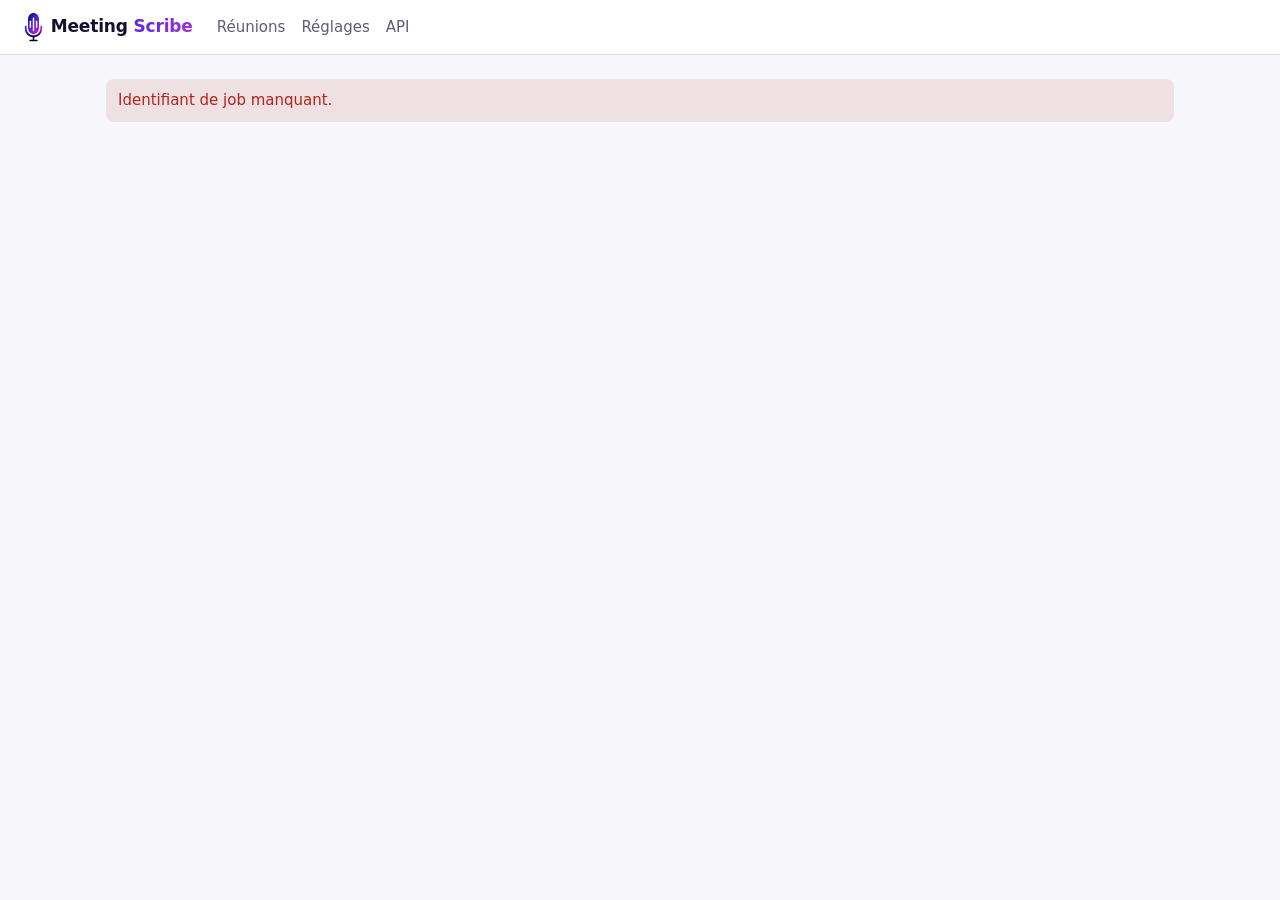
==== web/job.html @ 0dd3a7db "Merge feature/branding : logo, favicons et thème" ====
<!doctype html>
<html lang="fr">
<head>
  <meta charset="utf-8">
  <meta name="viewport" content="width=device-width, initial-scale=1">
  <title>Réunion · Meeting Scribe</title>
  <link rel="icon" href="favicon.svg" type="image/svg+xml">
  <link rel="icon" href="favicon.ico" sizes="16x16 32x32 48x48">
  <link rel="apple-touch-icon" href="apple-touch-icon.png">
  <meta name="theme-color" content="#ffffff" media="(prefers-color-scheme: light)">
  <meta name="theme-color" content="#171624" media="(prefers-color-scheme: dark)">
  <link rel="stylesheet" href="style.css">
  <script src="vendor/marked.min.js"></script>
  <script src="vendor/purify.min.js"></script>
  <script src="app.js"></script>
  <script>
    const TS_PATTERN = /\[(\d{2}):(\d{2}):(\d{2})\]/g;

    function jobPage() {
      return {
        id: new URLSearchParams(location.search).get("id"),
        job: null,
        error: "",
        sys: "",
        names: {},
        people: [],
        savingNames: false,
        rediarizeCount: "",
        playing: null,
        sampleAudio: null,
        tab: "transcript",
        transcript: "",
        transcriptHeader: "",
        transcriptHtml: "",
        editing: false,
        edit: { title: "", meeting_date: "" },
        // Comptes rendus
        prompts: [],
        ollama: { models: [], default_model: "" },
        llmApi: { configured: false, model: null },
        summaries: [],
        selectedSummary: null,
        summaryForm: { prompt_id: "", meeting_prompt: "", provider: "ollama", model: "", think: false },
        summaryError: "",
        timer: null,
        summaryTimer: null,

        get steps() {
          const steps = PIPELINE_STEPS.filter((s) => s !== "downloading" || this.job?.source_url);
          const current = steps.indexOf(this.job?.status);
          return steps.map((s, i) => ({ name: s, label: statusLabel(s),
            state: this.job?.status === "completed" || i < current ? "done" : i === current ? "current" : "" }));
        },
        get active() { return this.job && isActive(this.job.status); },
        get completed() { return this.job?.status === "completed"; },
        get namesChanged() {
          return (this.job?.speakers || []).some((sp) => (sp.name || "") !== (this.names[sp.id] || "").trim());
        },
        get currentSummary() { return this.summaries.find((s) => s.id === this.selectedSummary) || null; },
        get summaryHtml() { return this.currentSummary?.content ? renderMarkdown(this.currentSummary.content) : ""; },
        get summariesActive() { return this.summaries.some((s) => isActive(s.status)); },

        async init() {
          if (!this.id) { this.error = "Identifiant de job manquant."; return; }
          this.sampleAudio = new Audio();
          this.sampleAudio.addEventListener("ended", () => (this.playing = null));
          await this.load();
          this.loadSummaryOptions();
        },

        async load() {
          clearTimeout(this.timer);
          const wasCompleted = this.completed;
          try {
            this.job = await api(`jobs/${this.id}`);
            document.title = `${this.job.display_title} · Meeting Scribe`;
            this.sys = await loadSystemBadge();
          } catch (e) {
            this.error = e.message;
            return;
          }
          if (this.completed && (!wasCompleted || !this.transcript)) {
            this.names = Object.fromEntries(this.job.speakers.map((sp) => [sp.id, sp.name || ""]));
            await Promise.all([this.loadTranscript(), this.loadPeople()]);
          }
          if (this.active) this.timer = setTimeout(() => this.load(), 2000);
        },

        async loadTranscript() {
          try {
            this.transcript = await api(`jobs/${this.id}/transcript.md`);
            const { header, body } = splitFrontmatter(this.transcript);
            this.transcriptHeader = header;
            this.transcriptHtml = renderMarkdown(body).replace(TS_PATTERN,
              (m, h, mi, s) => `<a href="#" class="ts" data-t="${+h * 3600 + +mi * 60 + +s}">${m}</a>`);
          } catch (e) { this.error = e.message; }
        },

        async loadPeople() {
          try { this.people = (await api("people")).map((p) => p.name); } catch { /* facultatif */ }
        },

        // --- Intervenants ---
        toggleSample(sp, sample) {
          const key = `${sp.id}-${sample.n}`;
          if (this.playing === key) { this.sampleAudio.pause(); this.playing = null; return; }
          this.$refs.player.pause();
          this.sampleAudio.src = apiUrl(`jobs/${this.id}/speakers/${sp.id}/samples/${sample.n}.mp3`);
          this.sampleAudio.play();
          this.playing = key;
        },

        async saveNames() {
          this.savingNames = true;
          try {
            await api(`jobs/${this.id}/speakers`, { method: "PUT", json: this.names });
            this.job = await api(`jobs/${this.id}`);
            await Promise.all([this.loadTranscript(), this.loadPeople()]);
            toast("Noms enregistrés");
          } catch (e) { this.error = e.message; }
          this.savingNames = false;
        },

        async rediarize() {
          const n = parseInt(this.rediarizeCount, 10);
          const msg = n ? `Relancer la diarisation avec ${n} intervenant(s) ?` : "Relancer la diarisation (nombre automatique) ?";
          if (!confirm(msg + " Les noms attribués seront effacés.")) return;
          try {
            await api(`jobs/${this.id}/rediarize`, { method: "POST", json: n ? { num_speakers: n } : {} });
            this.transcript = "";
            await this.load();
          } catch (e) { this.error = e.message; }
        },

        // --- Job ---
        async cancel() {
          if (!confirm("Annuler ce job ?")) return;
          try { await api(`jobs/${this.id}/cancel`, { method: "POST" }); await this.load(); }
          catch (e) { this.error = e.message; }
        },

        async remove() {
          if (!confirm("Supprimer ce job et tous ses fichiers ?")) return;
          try { await api(`jobs/${this.id}`, { method: "DELETE" }); location.href = "./"; }
          catch (e) { this.error = e.message; }
        },

        startEdit() {
          this.edit.title = this.job.title || "";
          this.edit.meeting_date = (this.job.meeting_date || "").slice(0, 16);
          this.editing = true;
        },

        async saveEdit() {
          try {
            const body = { title: this.edit.title };
            if (this.edit.meeting_date) body.meeting_date = this.edit.meeting_date;
            this.job = await api(`jobs/${this.id}`, { method: "PATCH", json: body });
            this.editing = false;
            if (this.completed) await this.loadTranscript();
          } catch (e) { this.error = e.message; }
        },

        seek(event) {
          const link = event.target.closest("a.ts");
          if (!link) return;
          event.preventDefault();
          this.sampleAudio.pause();
          this.playing = null;
          const player = this.$refs.player;
          player.currentTime = +link.dataset.t;
          player.play();
        },

        async copyTranscript() {
          try { await navigator.clipboard.writeText(this.transcript); toast("Transcript copié"); }
          catch { toast("Copie impossible (contexte non sécurisé) : utilisez Télécharger"); }
        },

        // --- Comptes rendus ---
        async loadSummaryOptions() {
          try {
            const [prompts, sys, summaries] = await Promise.all([api("prompts"), api("system"), api(`jobs/${this.id}/summaries`)]);
            this.prompts = prompts;
            this.summaryForm.prompt_id = prompts.length ? prompts[0].id : "";
            this.ollama = sys.ollama;
            this.llmApi = sys.llm_api;
            this.summaryForm.model = sys.ollama.default_model;
            this.setSummaries(summaries);
          } catch (e) { this.summaryError = e.message; }
        },

        setSummaries(list) {
          this.summaries = list;
          if (!this.currentSummary && list.length) this.selectedSummary = list[0].id;
          clearTimeout(this.summaryTimer);
          if (this.summariesActive) this.summaryTimer = setTimeout(() => this.refreshSummaries(), 3000);
        },

        async refreshSummaries() {
          try { this.setSummaries(await api(`jobs/${this.id}/summaries`)); } catch (e) { this.summaryError = e.message; }
        },

        providerChanged() {
          this.summaryForm.model = this.summaryForm.provider === "ollama" ? this.ollama.default_model : (this.llmApi.model || "");
        },

        async generateSummary() {
          this.summaryError = "";
          try {
            const body = { ...this.summaryForm };
            if (!body.prompt_id) delete body.prompt_id;
            if (!body.model) delete body.model;
            const created = await api(`jobs/${this.id}/summaries`, { method: "POST", json: body });
            this.selectedSummary = created.id;
            await this.refreshSummaries();
          } catch (e) { this.summaryError = e.message; }
        },

        async cancelSummary(s) {
          try { await api(`summaries/${s.id}/cancel`, { method: "POST" }); await this.refreshSummaries(); }
          catch (e) { this.summaryError = e.message; }
        },

        async deleteSummary(s) {
          if (!confirm("Supprimer ce compte rendu ?")) return;
          try {
            await api(`summaries/${s.id}`, { method: "DELETE" });
            if (this.selectedSummary === s.id) this.selectedSummary = null;
            await this.refreshSummaries();
          } catch (e) { this.summaryError = e.message; }
        },

        async copySummary() {
          try { await navigator.clipboard.writeText(this.currentSummary.content); toast("Compte rendu copié"); }
          catch { toast("Copie impossible : utilisez Télécharger"); }
        },
      };
    }
  </script>
  <script defer src="vendor/alpine.min.js"></script>
</head>
<body x-data="jobPage()" x-cloak>
  <header class="top">
    <a class="brand" href="./"><img src="logo-mark.svg" alt=""><span>Meeting <span class="brand-accent">Scribe</span></span></a>
    <nav>
      <a href="./">Réunions</a>
      <a href="settings.html">Réglages</a>
      <a href="docs" target="_blank">API</a>
    </nav>
    <span class="sys" x-text="sys"></span>
  </header>

  <main>
    <p class="error" x-show="error" x-text="error"></p>

    <template x-if="job">
      <div>
        <!-- En-tête du job -->
        <section class="card">
          <template x-if="!editing">
            <div class="row" style="align-items:flex-start">
              <div style="flex:1; min-width:0">
                <h1 x-text="job.display_title"></h1>
                <div class="meta">
                  <span x-text="fmtDate(job.meeting_date || job.created_at)"></span>
                  <span x-text="fmtDuration(job.duration)"></span>
                  <span x-text="job.source_name || job.source_url"></span>
                  <span x-text="`${job.model} · ${job.language} · ${job.device === 'cuda' ? 'GPU' : 'CPU'}`"></span>
                </div>
              </div>
              <button class="small" @click="startEdit()">Modifier</button>
              <button class="small" x-show="active" @click="cancel()">Annuler</button>
              <button class="small danger" x-show="!active" @click="remove()">Supprimer</button>
            </div>
          </template>
          <template x-if="editing">
            <div class="grid cols-2">
              <div><label>Titre</label><input type="text" x-model="edit.title" placeholder="nom du fichier par défaut"></div>
              <div><label>Date de la réunion</label><input type="datetime-local" x-model="edit.meeting_date"></div>
              <div class="row"><button class="primary" @click="saveEdit()">Enregistrer</button><button @click="editing = false">Annuler</button></div>
            </div>
          </template>

          <template x-if="!completed">
            <div>
              <div class="steps">
                <template x-for="step in steps" :key="step.name">
                  <span :class="step.state" x-text="step.label"></span>
                </template>
              </div>
              <template x-if="active && job.status !== 'queued'">
                <div class="row">
                  <div class="progress" style="flex:1"><div :style="`width:${job.progress}%`"></div></div>
                  <span class="hint" x-text="`${Math.round(job.progress)} %`"></span>
                </div>
              </template>
              <p class="hint" x-show="job.queue_position" x-text="`Position dans la file : ${job.queue_position}`"></p>
            </div>
          </template>
          <p class="error" x-show="job.error" x-text="job.error" style="margin-top:12px"></p>
        </section>

        <!-- Intervenants -->
        <section class="card" x-show="completed">
          <h2>Intervenants <small>— écoutez les extraits et nommez chaque voix ; un même nom fusionne les intervenants</small></h2>
          <datalist id="people">
            <template x-for="p in people" :key="p"><option :value="p"></option></template>
          </datalist>
          <p class="hint" x-show="!job.speakers.length">
            Aucune voix détectée par la diarisation. Si l'enregistrement contient bien de la parole, essayez
            « Relancer la diarisation » avec un nombre d'intervenants imposé.
          </p>
          <div class="speakers-grid">
            <template x-for="(sp, i) in job.speakers" :key="sp.id">
              <div class="speaker">
                <header>
                  <span class="dot" :style="`background:${speakerColor(i)}`"></span>
                  <strong x-text="sp.display_name"></strong>
                  <span class="spacer"></span>
                  <span class="hint" x-text="`${fmtDuration(sp.talk_time)} · ${Math.round(sp.share * 100)} %`"></span>
                </header>
                <div class="share"><div :style="`width:${sp.share * 100}%; background:${speakerColor(i)}`"></div></div>
                <template x-for="sample in sp.samples" :key="sample.n">
                  <div class="sample">
                    <button @click="toggleSample(sp, sample)" :title="`${fmtTs(sample.start)} – ${fmtTs(sample.end)}`"
                            x-text="playing === `${sp.id}-${sample.n}` ? '❚❚' : '▶'"></button>
                    <p x-text="`« ${sample.text} »`"></p>
                  </div>
                </template>
                <p class="hint" x-show="!sp.samples.length">Aucun extrait exploitable (intervention trop courte).</p>
                <input type="text" list="people" style="margin-top:8px" :placeholder="`Nom de ${sp.display_name}`"
                       x-model="names[sp.id]" @keydown.enter="saveNames()">
              </div>
            </template>
          </div>
          <div class="row" style="margin-top:16px">
            <button class="primary" @click="saveNames()" :disabled="savingNames || !namesChanged">Enregistrer les noms</button>
            <span class="spacer"></span>
            <label style="margin:0">Mauvais nombre de voix ?</label>
            <input type="number" min="1" max="30" style="width:90px" placeholder="auto" x-model="rediarizeCount">
            <button @click="rediarize()">Relancer la diarisation</button>
          </div>
        </section>

        <!-- Transcript et comptes rendus -->
        <section class="card" x-show="completed">
          <div class="tabs">
            <button :class="{ active: tab === 'transcript' }" @click="tab = 'transcript'">Transcript</button>
            <button :class="{ active: tab === 'summary' }" @click="tab = 'summary'">
              Compte rendu <span x-show="summaries.length" x-text="`(${summaries.length})`"></span>
            </button>
          </div>

          <div x-show="tab === 'transcript'">
            <div class="row" style="margin-bottom:12px">
              <a class="btn primary" :href="apiUrl(`jobs/${id}/transcript.md`, { download: 'true' })">Télécharger .md</a>
              <button @click="copyTranscript()">Copier</button>
              <a class="btn" :href="apiUrl(`jobs/${id}/transcript.json`)" target="_blank">JSON</a>
              <span class="spacer"></span>
              <span class="hint">Cliquez sur un horodatage pour écouter le passage.</span>
            </div>
            <details class="frontmatter"><summary>En-tête YAML</summary><pre><code x-text="transcriptHeader"></code></pre></details>
            <div class="markdown" x-html="transcriptHtml" @click="seek($event)"></div>
          </div>

          <div x-show="tab === 'summary'">
            <div class="grid cols-2">
              <div>
                <label>Prompt système</label>
                <select x-model="summaryForm.prompt_id">
                  <template x-for="p in prompts" :key="p.id">
                    <option :value="p.id" x-text="p.name + (p.is_default ? ' (par défaut)' : '')"></option>
                  </template>
                </select>
                <p class="hint"><a href="settings.html">Modifier les prompts</a></p>
              </div>
              <div class="grid cols-2">
                <div>
                  <label>Fournisseur</label>
                  <select x-model="summaryForm.provider" @change="providerChanged()">
                    <option value="ollama">Ollama (local)</option>
                    <option value="openai" :disabled="!llmApi.configured">API compatible OpenAI</option>
                  </select>
                </div>
                <div>
                  <label>Modèle</label>
                  <template x-if="summaryForm.provider === 'ollama'">
                    <select x-model="summaryForm.model">
                      <template x-for="m in ollama.models || []" :key="m"><option :value="m" x-text="m"></option></template>
                    </select>
                  </template>
                  <template x-if="summaryForm.provider !== 'ollama'">
                    <input type="text" x-model="summaryForm.model">
                  </template>
                </div>
              </div>
            </div>
            <div style="margin-top:12px">
              <label>Consignes propres à cette réunion</label>
              <textarea rows="3" x-model="summaryForm.meeting_prompt"
                        placeholder="Ex. Réunion commerciale avec le client X ; mets en avant les objections et les prochaines étapes."></textarea>
            </div>
            <div class="row" style="margin-top:12px">
              <button class="primary" @click="generateSummary()">Générer le compte rendu</button>
              <label class="row" style="margin:0" x-show="summaryForm.provider === 'ollama'">
                <input type="checkbox" x-model="summaryForm.think"> Mode réflexion (plus lent)
              </label>
            </div>
            <p class="error" x-show="summaryError" x-text="summaryError" style="margin-top:12px"></p>

            <template x-if="summaries.length">
              <div style="margin-top:20px">
                <template x-for="s in summaries" :key="s.id">
                  <div class="list-item row" :class="{ active: s.id === selectedSummary }" @click="selectedSummary = s.id">
                    <span class="badge" :class="statusClass(s.status)" x-text="statusLabel(s.status)"></span>
                    <span x-text="fmtDate(s.created_at)"></span>
                    <span class="hint" x-text="`${s.model} · ${s.prompt_name}`"></span>
                    <span class="spacer"></span>
                    <button class="small" x-show="isActive(s.status)" @click.stop="cancelSummary(s)">Annuler</button>
                    <button class="small danger" x-show="!isActive(s.status)" @click.stop="deleteSummary(s)">Supprimer</button>
                  </div>
                </template>
                <template x-if="currentSummary">
                  <div style="margin-top:12px">
                    <p class="hint" x-show="isActive(currentSummary.status)">
                      Génération en cours… (un transcript d'1 h 30 peut demander plusieurs minutes)
                    </p>
                    <p class="error" x-show="currentSummary.error" x-text="currentSummary.error"></p>
                    <template x-if="currentSummary.status === 'completed'">
                      <div>
                        <div class="row" style="margin-bottom:12px">
                          <a class="btn primary" :href="apiUrl(`summaries/${currentSummary.id}.md`, { download: 'true' })">Télécharger .md</a>
                          <button @click="copySummary()">Copier</button>
                          <span class="spacer"></span>
                          <span class="hint" x-show="currentSummary.prompt_tokens"
                                x-text="`${currentSummary.prompt_tokens} tokens en entrée, ${currentSummary.completion_tokens} en sortie`"></span>
                        </div>
                        <div class="markdown" x-html="summaryHtml"></div>
                      </div>
                    </template>
                  </div>
                </template>
              </div>
            </template>
          </div>
        </section>
      </div>
    </template>
  </main>

  <div class="player" x-show="completed">
    <audio x-ref="player" controls preload="none" :src="job ? apiUrl(`jobs/${id}/audio`) : ''"></audio>
  </div>
</body>
</html>
---- web/style.css ----
:root {
  --bg: #f6f6fb;
  --surface: #ffffff;
  --surface-2: #f0eff8;
  --border: #dddbeb;
  --text: #14112e;          /* bleu nuit du logo */
  --muted: #5f5c78;
  --accent: #5b2bd9;        /* violet du logo */
  --accent-contrast: #ffffff;
  --brand-gradient: linear-gradient(120deg, #3527cf 0%, #8b1ad0 60%, #c41cdd 100%);
  --brand-text: linear-gradient(90deg, #5b2bd9, #9b2fe0);
  --ok: #1d7a46;
  --warn: #9a6200;
  --err: #b42318;
  --radius: 10px;
  --shadow: 0 1px 2px rgb(20 17 46 / 6%), 0 1px 3px rgb(20 17 46 / 8%);
  color-scheme: light;
}

@media (prefers-color-scheme: dark) {
  :root {
    --bg: #0f0e17;
    --surface: #171624;
    --surface-2: #211f33;
    --border: #312e48;
    --text: #e8e6f5;
    --muted: #a09cb8;
    --accent: #a98bff;
    --accent-contrast: #120f24;
    --brand-gradient: linear-gradient(120deg, #4b44e6 0%, #9a3be6 60%, #d44ae8 100%);
    --brand-text: linear-gradient(90deg, #a98bff, #d17bff);
    --ok: #4cc47f;
    --warn: #e0a93a;
    --err: #f97066;
    --shadow: none;
    color-scheme: dark;
  }
}

* { box-sizing: border-box; }

body {
  margin: 0;
  background: var(--bg);
  color: var(--text);
  font: 15px/1.5 system-ui, -apple-system, "Segoe UI", Roboto, sans-serif;
}

a { color: var(--accent); }

header.top {
  display: flex;
  align-items: center;
  gap: 24px;
  padding: 12px 24px;
  background: var(--surface);
  border-bottom: 1px solid var(--border);
}
header.top .brand { display: flex; align-items: center; gap: 8px; font-weight: 700; font-size: 17px; color: var(--text); text-decoration: none; letter-spacing: -0.01em; }
header.top .brand img { height: 30px; width: auto; }
.brand-accent { background: var(--brand-text); -webkit-background-clip: text; background-clip: text; color: transparent; }
header.top nav { display: flex; gap: 16px; flex: 1; }
header.top nav a { color: var(--muted); text-decoration: none; }
header.top nav a.active, header.top nav a:hover { color: var(--text); }
header.top .sys { color: var(--muted); font-size: 13px; }

main { max-width: 1100px; margin: 24px auto; padding: 0 16px; }

.card {
  background: var(--surface);
  border: 1px solid var(--border);
  border-radius: var(--radius);
  box-shadow: var(--shadow);
  padding: 20px;
  margin-bottom: 20px;
}
.card h2 { margin: 0 0 12px; font-size: 17px; }
.card h2 small { color: var(--muted); font-weight: 400; }

h1 { font-size: 22px; margin: 0 0 4px; overflow-wrap: anywhere; }
.meta { color: var(--muted); font-size: 14px; display: flex; flex-wrap: wrap; gap: 4px 16px; }

label { display: block; font-size: 13px; color: var(--muted); margin-bottom: 4px; }
input[type=text], input[type=number], input[type=url], input[type=datetime-local], input[type=password],
select, textarea {
  width: 100%;
  padding: 8px 10px;
  border: 1px solid var(--border);
  border-radius: 8px;
  background: var(--surface);
  color: var(--text);
  font: inherit;
}
textarea { resize: vertical; min-height: 80px; }
input:focus, select:focus, textarea:focus { outline: 2px solid var(--accent); outline-offset: -1px; }

.grid { display: grid; gap: 12px; }
.grid.cols-2 { grid-template-columns: repeat(auto-fit, minmax(220px, 1fr)); }
.grid.cols-3 { grid-template-columns: repeat(auto-fit, minmax(160px, 1fr)); }
.row { display: flex; gap: 8px; align-items: center; flex-wrap: wrap; }
.spacer { flex: 1; }

button, .btn {
  display: inline-flex;
  align-items: center;
  gap: 6px;
  padding: 8px 14px;
  border: 1px solid var(--border);
  border-radius: 8px;
  background: var(--surface-2);
  color: var(--text);
  font: inherit;
  cursor: pointer;
  text-decoration: none;
  white-space: nowrap;
}
button:hover, .btn:hover { border-color: var(--muted); }
button.primary, .btn.primary { background: var(--accent); border-color: var(--accent); color: var(--accent-contrast); }
button.danger { color: var(--err); }
button:disabled { opacity: .5; cursor: default; }
button.small, .btn.small { padding: 4px 10px; font-size: 13px; }

.dropzone {
  border: 2px dashed var(--border);
  border-radius: var(--radius);
  padding: 28px;
  text-align: center;
  color: var(--muted);
  cursor: pointer;
}
.dropzone.over { border-color: var(--accent); color: var(--text); }
.dropzone strong { color: var(--text); }

.or { text-align: center; color: var(--muted); margin: 12px 0; font-size: 13px; }

details summary { cursor: pointer; color: var(--muted); margin: 12px 0; }

table { width: 100%; border-collapse: collapse; }
th, td { text-align: left; padding: 10px 8px; border-bottom: 1px solid var(--border); vertical-align: middle; }
th { font-size: 13px; color: var(--muted); font-weight: 500; }
tr:last-child td { border-bottom: 0; }
td a.title { color: var(--text); font-weight: 500; text-decoration: none; }
td a.title:hover { text-decoration: underline; }
.table-wrap { overflow-x: auto; }

.badge {
  display: inline-block;
  padding: 2px 8px;
  border-radius: 999px;
  font-size: 12px;
  background: var(--surface-2);
  color: var(--muted);
}
.badge.completed { color: var(--ok); }
.badge.failed { color: var(--err); }
.badge.active { color: var(--accent); }

.progress { height: 6px; background: var(--surface-2); border-radius: 3px; overflow: hidden; min-width: 80px; }
.progress > div { height: 100%; background: var(--brand-gradient); transition: width .5s; }

.steps { display: flex; gap: 6px; flex-wrap: wrap; margin: 12px 0; }
.steps span { font-size: 13px; padding: 3px 10px; border-radius: 999px; background: var(--surface-2); color: var(--muted); }
.steps span.done { color: var(--ok); }
.steps span.current { background: var(--brand-gradient); color: #fff; }

.error { color: var(--err); background: color-mix(in srgb, var(--err) 10%, transparent); padding: 10px 12px; border-radius: 8px; }
.hint { color: var(--muted); font-size: 13px; }

.speaker { border: 1px solid var(--border); border-radius: var(--radius); padding: 14px; }
.speaker header { display: flex; align-items: center; gap: 10px; margin-bottom: 10px; }
.speaker .dot { width: 12px; height: 12px; border-radius: 50%; flex: none; }
.speaker .share { height: 4px; background: var(--surface-2); border-radius: 2px; margin-top: 4px; }
.speaker .share > div { height: 100%; border-radius: 2px; }
.sample { display: flex; gap: 8px; align-items: flex-start; margin: 6px 0; }
.sample button { flex: none; width: 34px; height: 34px; padding: 0; justify-content: center; border-radius: 50%; }
.sample p { margin: 0; font-size: 13px; color: var(--muted); font-style: italic; }
.speakers-grid { display: grid; gap: 12px; grid-template-columns: repeat(auto-fill, minmax(300px, 1fr)); }

.markdown { max-height: 70vh; overflow-y: auto; padding: 4px 8px; border: 1px solid var(--border); border-radius: 8px; background: var(--bg); }
.markdown h1 { font-size: 19px; }
.markdown h2 { font-size: 16px; margin-top: 20px; }
.markdown p { margin: 8px 0; }
.markdown table { font-size: 14px; }
.markdown a.ts { font-family: ui-monospace, monospace; font-size: 12px; text-decoration: none; }
.frontmatter { font-size: 13px; color: var(--muted); margin: 8px 0; }
.frontmatter code { font-size: 12px; }

.tabs { display: flex; gap: 4px; border-bottom: 1px solid var(--border); margin-bottom: 12px; flex-wrap: wrap; }
.tabs button { border: 0; border-bottom: 2px solid transparent; border-radius: 0; background: none; color: var(--muted); }
.tabs button.active { color: var(--text); border-bottom-color: var(--accent); }

.player { position: sticky; bottom: 0; background: var(--surface); border-top: 1px solid var(--border); padding: 8px 16px; }
.player audio { width: 100%; }

.list-item { padding: 10px 12px; border: 1px solid var(--border); border-radius: 8px; cursor: pointer; margin-bottom: 8px; }
.list-item.active { border-color: var(--accent); }

.toast { position: fixed; right: 16px; bottom: 16px; background: var(--text); color: var(--bg); padding: 10px 16px; border-radius: 8px; z-index: 10; }

[x-cloak] { display: none !important; }

@media (max-width: 640px) {
  header.top { flex-wrap: wrap; gap: 8px 16px; padding: 12px 16px; }
  header.top .sys { width: 100%; }
  .hide-sm { display: none; }
}
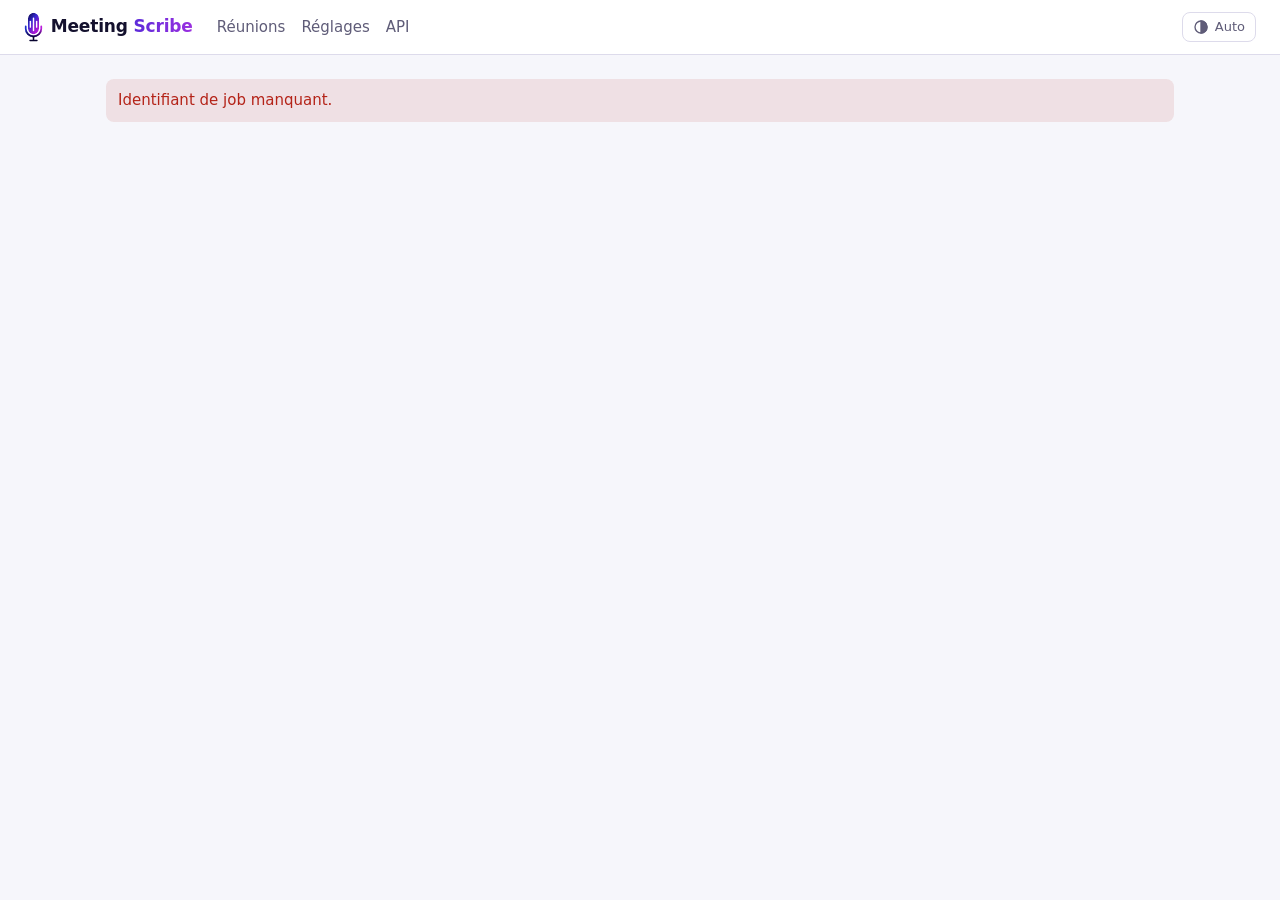
==== commit a355426a: "Merge feature/theme-toggle : sélecteur de thème" ====
--- a/web/job.html
+++ b/web/job.html
@@ -242,13 +242,14 @@
 </head>
 <body x-data="jobPage()" x-cloak>
   <header class="top">
-    <a class="brand" href="./"><img src="logo-mark.svg" alt=""><span>Meeting <span class="brand-accent">Scribe</span></span></a>
+    <a class="brand" href="./"><img class="brand-logo" src="logo-mark.svg" alt=""><span>Meeting <span class="brand-accent">Scribe</span></span></a>
     <nav>
       <a href="./">Réunions</a>
       <a href="settings.html">Réglages</a>
       <a href="docs" target="_blank">API</a>
     </nav>
     <span class="sys" x-text="sys"></span>
+    <button class="theme-toggle small" type="button" onclick="cycleTheme()">Thème</button>
   </header>
 
   <main>
--- a/web/style.css
+++ b/web/style.css
@@ -17,8 +17,9 @@
   color-scheme: light;
 }
 
+/* Thème sombre : celui du système (mode Auto), sauf si l'on force le clair… */
 @media (prefers-color-scheme: dark) {
-  :root {
+  :root:not([data-theme="light"]) {
     --bg: #0f0e17;
     --surface: #171624;
     --surface-2: #211f33;
@@ -37,6 +38,25 @@
   }
 }
 
+/* …ou forcé par le sélecteur de l'en-tête (data-theme posé par app.js) */
+:root[data-theme="dark"] {
+  --bg: #0f0e17;
+  --surface: #171624;
+  --surface-2: #211f33;
+  --border: #312e48;
+  --text: #e8e6f5;
+  --muted: #a09cb8;
+  --accent: #a98bff;
+  --accent-contrast: #120f24;
+  --brand-gradient: linear-gradient(120deg, #4b44e6 0%, #9a3be6 60%, #d44ae8 100%);
+  --brand-text: linear-gradient(90deg, #a98bff, #d17bff);
+  --ok: #4cc47f;
+  --warn: #e0a93a;
+  --err: #f97066;
+  --shadow: none;
+  color-scheme: dark;
+}
+
 * { box-sizing: border-box; }
 
 body {
@@ -58,6 +78,9 @@
 }
 header.top .brand { display: flex; align-items: center; gap: 8px; font-weight: 700; font-size: 17px; color: var(--text); text-decoration: none; letter-spacing: -0.01em; }
 header.top .brand img { height: 30px; width: auto; }
+.theme-toggle { display: inline-flex; align-items: center; gap: 6px; padding: 5px 10px; font-size: 13px; color: var(--muted); background: transparent; }
+.theme-toggle:hover { color: var(--text); }
+.theme-toggle svg { width: 16px; height: 16px; }
 .brand-accent { background: var(--brand-text); -webkit-background-clip: text; background-clip: text; color: transparent; }
 header.top nav { display: flex; gap: 16px; flex: 1; }
 header.top nav a { color: var(--muted); text-decoration: none; }
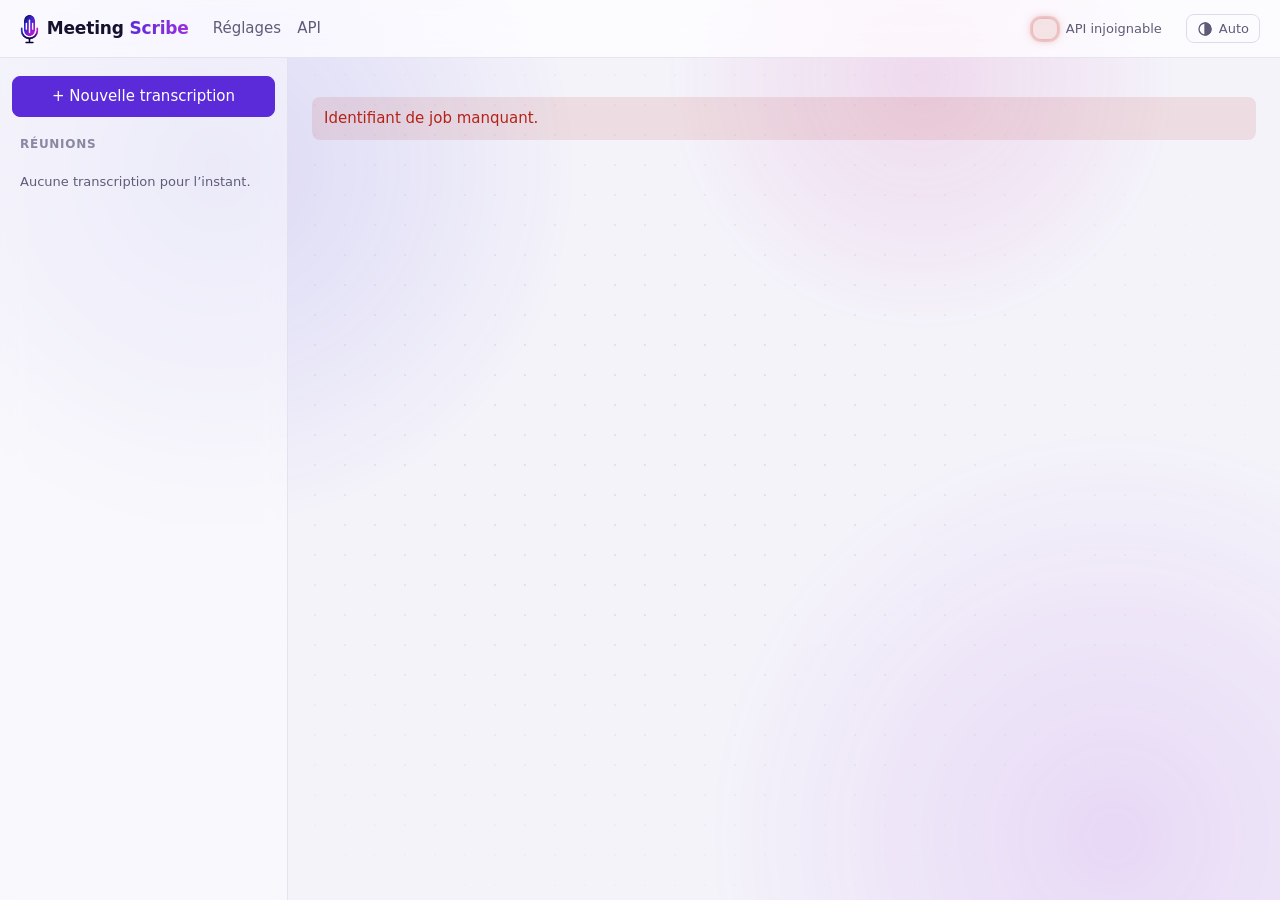
==== commit 40b8d3f2: "Interface : halos, voyant d'état, barre latérale et page de réunion repensée - fond à halos dérivant" ====
--- a/web/job.html
+++ b/web/job.html
@@ -21,19 +21,21 @@
         id: new URLSearchParams(location.search).get("id"),
         job: null,
         error: "",
-        sys: "",
         names: {},
-        people: [],
+        expanded: {},
         savingNames: false,
         rediarizeCount: "",
         playing: null,
         sampleAudio: null,
-        tab: "transcript",
         transcript: "",
         transcriptHeader: "",
         transcriptHtml: "",
         editing: false,
         edit: { title: "", meeting_date: "" },
+        // Frise
+        timeline: null,
+        currentTime: 0,
+        hoverT: null,
         // Comptes rendus
         prompts: [],
         ollama: { models: [], default_model: "" },
@@ -42,6 +44,8 @@
         selectedSummary: null,
         summaryForm: { prompt_id: "", meeting_prompt: "", provider: "ollama", model: "", think: false },
         summaryError: "",
+        summaryEditing: false,
+        summaryDraft: "",
         timer: null,
         summaryTimer: null,
 
@@ -53,17 +57,72 @@
         },
         get active() { return this.job && isActive(this.job.status); },
         get completed() { return this.job?.status === "completed"; },
+        get ownerName() { return this.sysInfo?.options?.owner_name || ""; },
         get namesChanged() {
           return (this.job?.speakers || []).some((sp) => (sp.name || "") !== (this.names[sp.id] || "").trim());
         },
         get currentSummary() { return this.summaries.find((s) => s.id === this.selectedSummary) || null; },
         get summaryHtml() { return this.currentSummary?.content ? renderMarkdown(this.currentSummary.content) : ""; },
         get summariesActive() { return this.summaries.some((s) => isActive(s.status)); },
+        get summaryDirty() { return this.summaryEditing && this.summaryDraft !== (this.currentSummary?.content || ""); },
+
+        // Une couleur par nom : deux intervenants fusionnés (même nom) partagent la même
+        get speakerColors() {
+          const colors = {}, byName = {};
+          let n = 0;
+          for (const sp of this.job?.speakers || []) {
+            const key = sp.name || sp.id;
+            if (!(key in byName)) byName[key] = speakerColor(n++);
+            colors[sp.id] = byName[key];
+          }
+          return colors;
+        },
+
+        get legend() {
+          const groups = [];
+          for (const sp of this.job?.speakers || []) {
+            let group = groups.find((g) => g.name === sp.display_name);
+            if (!group) groups.push(group = { name: sp.display_name, color: this.speakerColors[sp.id], talk: 0, share: 0 });
+            group.talk += sp.talk_time;
+            group.share += sp.share;
+          }
+          return groups;
+        },
+
+        // Barres de la frise : hauteur = enveloppe de l'audio, couleur = intervenant qui parle le plus dans l'intervalle
+        get bars() {
+          const tl = this.timeline;
+          if (!tl || !tl.duration) return [];
+          const n = tl.peaks ? tl.peaks.length : 240, step = tl.duration / n, segs = tl.segments;
+          const bars = [];
+          let k = 0;
+          for (let i = 0; i < n; i++) {
+            const a = i * step, b = a + step;
+            while (k < segs.length && segs[k].end <= a) k++;
+            const talk = {};
+            for (let j = k; j < segs.length && segs[j].start < b; j++) {
+              const overlap = Math.min(b, segs[j].end) - Math.max(a, segs[j].start);
+              if (overlap > 0) talk[segs[j].speaker] = (talk[segs[j].speaker] || 0) + overlap;
+            }
+            const speaker = Object.keys(talk).sort((x, y) => talk[y] - talk[x])[0];
+            const level = tl.peaks ? tl.peaks[i] : speaker ? 0.6 : 0.1;
+            bars.push({ h: Math.max(6, level * 100), color: speaker ? this.speakerColors[speaker] : "var(--border)" });
+          }
+          return bars;
+        },
+
+        get hoverLabel() {
+          if (this.hoverT == null || !this.timeline) return "";
+          const seg = this.timeline.segments.find((s) => this.hoverT >= s.start && this.hoverT < s.end);
+          const sp = seg && this.job.speakers.find((x) => x.id === seg.speaker);
+          return fmtTs(this.hoverT) + (sp ? ` · ${sp.display_name}` : "");
+        },
 
         async init() {
           if (!this.id) { this.error = "Identifiant de job manquant."; return; }
           this.sampleAudio = new Audio();
           this.sampleAudio.addEventListener("ended", () => (this.playing = null));
+          window.addEventListener("beforeunload", (e) => { if (this.summaryDirty) e.preventDefault(); });
           await this.load();
           this.loadSummaryOptions();
         },
@@ -74,14 +133,13 @@
           try {
             this.job = await api(`jobs/${this.id}`);
             document.title = `${this.job.display_title} · Meeting Scribe`;
-            this.sys = await loadSystemBadge();
           } catch (e) {
             this.error = e.message;
             return;
           }
           if (this.completed && (!wasCompleted || !this.transcript)) {
             this.names = Object.fromEntries(this.job.speakers.map((sp) => [sp.id, sp.name || ""]));
-            await Promise.all([this.loadTranscript(), this.loadPeople()]);
+            await Promise.all([this.loadTranscript(), this.loadTimeline()]);
           }
           if (this.active) this.timer = setTimeout(() => this.load(), 2000);
         },
@@ -96,13 +154,37 @@
           } catch (e) { this.error = e.message; }
         },
 
-        async loadPeople() {
-          try { this.people = (await api("people")).map((p) => p.name); } catch { /* facultatif */ }
+        async loadTimeline() {
+          try { this.timeline = await api(`jobs/${this.id}/timeline`); } catch { this.timeline = null; /* frise facultative */ }
+        },
+
+        // --- Lecture ---
+        playAt(seconds) {
+          this.sampleAudio.pause();
+          this.playing = null;
+          const player = this.$refs.player;
+          player.currentTime = seconds;
+          player.play();
+        },
+
+        friseTime(event) {
+          const rect = event.currentTarget.getBoundingClientRect();
+          const ratio = Math.min(1, Math.max(0, (event.clientX - rect.left) / rect.width));
+          return ratio * (this.timeline?.duration || 0);
+        },
+
+        seek(event) {
+          const link = event.target.closest("a.ts");
+          if (!link) return;
+          event.preventDefault();
+          this.playAt(+link.dataset.t);
         },
 
         // --- Intervenants ---
+        sampleKey(sp, sample) { return `${sp.id}-${sample.n}`; },
+
         toggleSample(sp, sample) {
-          const key = `${sp.id}-${sample.n}`;
+          const key = this.sampleKey(sp, sample);
           if (this.playing === key) { this.sampleAudio.pause(); this.playing = null; return; }
           this.$refs.player.pause();
           this.sampleAudio.src = apiUrl(`jobs/${this.id}/speakers/${sp.id}/samples/${sample.n}.mp3`);
@@ -115,7 +197,8 @@
           try {
             await api(`jobs/${this.id}/speakers`, { method: "PUT", json: this.names });
             this.job = await api(`jobs/${this.id}`);
-            await Promise.all([this.loadTranscript(), this.loadPeople()]);
+            await this.loadTranscript();
+            this.refreshShell();
             toast("Noms enregistrés");
           } catch (e) { this.error = e.message; }
           this.savingNames = false;
@@ -128,14 +211,16 @@
           try {
             await api(`jobs/${this.id}/rediarize`, { method: "POST", json: n ? { num_speakers: n } : {} });
             this.transcript = "";
+            this.timeline = null;
             await this.load();
+            this.refreshShell();
           } catch (e) { this.error = e.message; }
         },
 
         // --- Job ---
         async cancel() {
           if (!confirm("Annuler ce job ?")) return;
-          try { await api(`jobs/${this.id}/cancel`, { method: "POST" }); await this.load(); }
+          try { await api(`jobs/${this.id}/cancel`, { method: "POST" }); await this.load(); this.refreshShell(); }
           catch (e) { this.error = e.message; }
         },
 
@@ -157,19 +242,9 @@
             if (this.edit.meeting_date) body.meeting_date = this.edit.meeting_date;
             this.job = await api(`jobs/${this.id}`, { method: "PATCH", json: body });
             this.editing = false;
+            this.refreshShell();
             if (this.completed) await this.loadTranscript();
           } catch (e) { this.error = e.message; }
-        },
-
-        seek(event) {
-          const link = event.target.closest("a.ts");
-          if (!link) return;
-          event.preventDefault();
-          this.sampleAudio.pause();
-          this.playing = null;
-          const player = this.$refs.player;
-          player.currentTime = +link.dataset.t;
-          player.play();
         },
 
         async copyTranscript() {
@@ -180,7 +255,8 @@
         // --- Comptes rendus ---
         async loadSummaryOptions() {
           try {
-            const [prompts, sys, summaries] = await Promise.all([api("prompts"), api("system"), api(`jobs/${this.id}/summaries`)]);
+            const [prompts, sys, summaries] = await Promise.all([
+              api("prompts"), this.sysInfo || api("system"), api(`jobs/${this.id}/summaries`)]);
             this.prompts = prompts;
             this.summaryForm.prompt_id = prompts.length ? prompts[0].id : "";
             this.ollama = sys.ollama;
@@ -201,19 +277,29 @@
           try { this.setSummaries(await api(`jobs/${this.id}/summaries`)); } catch (e) { this.summaryError = e.message; }
         },
 
+        selectSummary(s) {
+          if (s.id === this.selectedSummary) return;
+          if (this.summaryDirty && !confirm("Abandonner les modifications du compte rendu ?")) return;
+          this.summaryEditing = false;
+          this.selectedSummary = s.id;
+        },
+
         providerChanged() {
           this.summaryForm.model = this.summaryForm.provider === "ollama" ? this.ollama.default_model : (this.llmApi.model || "");
         },
 
         async generateSummary() {
           this.summaryError = "";
+          if (this.summaryDirty && !confirm("Abandonner les modifications du compte rendu ?")) return;
           try {
             const body = { ...this.summaryForm };
             if (!body.prompt_id) delete body.prompt_id;
             if (!body.model) delete body.model;
             const created = await api(`jobs/${this.id}/summaries`, { method: "POST", json: body });
+            this.summaryEditing = false;
             this.selectedSummary = created.id;
             await this.refreshSummaries();
+            this.refreshShell();
           } catch (e) { this.summaryError = e.message; }
         },
 
@@ -226,13 +312,42 @@
           if (!confirm("Supprimer ce compte rendu ?")) return;
           try {
             await api(`summaries/${s.id}`, { method: "DELETE" });
-            if (this.selectedSummary === s.id) this.selectedSummary = null;
+            if (this.selectedSummary === s.id) { this.selectedSummary = null; this.summaryEditing = false; }
             await this.refreshSummaries();
           } catch (e) { this.summaryError = e.message; }
         },
 
+        startSummaryEdit() {
+          this.summaryDraft = this.currentSummary.content || "";
+          this.summaryEditing = true;
+        },
+
+        cancelSummaryEdit() {
+          if (this.summaryDirty && !confirm("Abandonner les modifications du compte rendu ?")) return;
+          this.summaryEditing = false;
+        },
+
+        async saveSummaryEdit() {
+          this.summaryError = "";
+          try {
+            await api(`summaries/${this.currentSummary.id}`, { method: "PATCH", json: { content: this.summaryDraft } });
+            this.summaryEditing = false;
+            await this.refreshSummaries();
+            toast("Compte rendu enregistré");
+          } catch (e) { this.summaryError = e.message; }
+        },
+
+        // Le téléchargement sert la version enregistrée : prévenir si l'éditeur contient autre chose
+        guardDownload(event) {
+          if (this.summaryDirty
+              && !confirm("Les modifications ne sont pas enregistrées : télécharger la dernière version enregistrée ?")) {
+            event.preventDefault();
+          }
+        },
+
         async copySummary() {
-          try { await navigator.clipboard.writeText(this.currentSummary.content); toast("Compte rendu copié"); }
+          const text = this.summaryEditing ? this.summaryDraft : this.currentSummary.content;
+          try { await navigator.clipboard.writeText(text); toast("Compte rendu copié"); }
           catch { toast("Copie impossible : utilisez Télécharger"); }
         },
       };
@@ -240,218 +355,303 @@
   </script>
   <script defer src="vendor/alpine.min.js"></script>
 </head>
-<body x-data="jobPage()" x-cloak>
+<body x-data="withShell(jobPage(), new URLSearchParams(location.search).get('id'))" x-cloak>
   <header class="top">
+    <button class="menu-toggle" type="button" @click="navOpen = !navOpen" aria-label="Réunions" x-html="ICONS.menu"></button>
     <a class="brand" href="./"><img class="brand-logo" src="logo-mark.svg" alt=""><span>Meeting <span class="brand-accent">Scribe</span></span></a>
     <nav>
-      <a href="./">Réunions</a>
       <a href="settings.html">Réglages</a>
       <a href="docs" target="_blank">API</a>
     </nav>
-    <span class="sys" x-text="sys"></span>
+    <span class="status" :title="status.tooltip" @click="status.tooltip && toast(status.tooltip)">
+      <span class="led" :class="status.state"></span><span x-text="status.text"></span>
+    </span>
     <button class="theme-toggle small" type="button" onclick="cycleTheme()">Thème</button>
   </header>
 
-  <main>
-    <p class="error" x-show="error" x-text="error"></p>
-
-    <template x-if="job">
-      <div>
-        <!-- En-tête du job -->
-        <section class="card">
-          <template x-if="!editing">
-            <div class="row" style="align-items:flex-start">
-              <div style="flex:1; min-width:0">
-                <h1 x-text="job.display_title"></h1>
-                <div class="meta">
-                  <span x-text="fmtDate(job.meeting_date || job.created_at)"></span>
-                  <span x-text="fmtDuration(job.duration)"></span>
-                  <span x-text="job.source_name || job.source_url"></span>
-                  <span x-text="`${job.model} · ${job.language} · ${job.device === 'cuda' ? 'GPU' : 'CPU'}`"></span>
+  <div class="shell">
+    <aside class="sidebar" :class="{ open: navOpen }">
+      <a class="btn primary new" href="./">+ Nouvelle transcription</a>
+      <div class="side-title">Réunions <span x-show="meetingsTotal" x-text="`(${meetingsTotal})`"></span></div>
+      <p class="hint" x-show="!meetings.length" style="padding:0 8px">Aucune transcription pour l’instant.</p>
+      <template x-for="m in meetings" :key="m.id">
+        <a class="meeting" :class="{ current: m.id === currentId }" :href="`job.html?id=${m.id}`" :title="m.display_title">
+          <span class="led sm" :class="jobLed(m.status)"></span>
+          <span class="m-body">
+            <span class="m-title" x-text="m.display_title"></span>
+            <span class="m-meta" x-text="isActive(m.status)
+              ? statusLabel(m.status) + (m.queue_position ? ` · position ${m.queue_position}` : '')
+              : `${fmtDate(m.meeting_date || m.created_at)} · ${fmtDuration(m.duration)}`"></span>
+            <template x-if="isActive(m.status) && m.status !== 'queued'">
+              <div class="progress"><div :style="`width:${m.progress}%`"></div></div>
+            </template>
+          </span>
+        </a>
+      </template>
+    </aside>
+    <div class="sidebar-overlay" :class="{ open: navOpen }" @click="navOpen = false"></div>
+
+    <main>
+      <p class="error" x-show="error" x-text="error"></p>
+
+      <template x-if="job">
+        <div>
+          <!-- En-tête du job -->
+          <section class="card">
+            <template x-if="!editing">
+              <div class="row" style="align-items:flex-start">
+                <div style="flex:1; min-width:0">
+                  <h1 x-text="job.display_title"></h1>
+                  <div class="meta">
+                    <span x-text="fmtDate(job.meeting_date || job.created_at)"></span>
+                    <span x-text="fmtDuration(job.duration)"></span>
+                    <span x-text="job.source_name || job.source_url"></span>
+                    <span x-text="`${job.model} · ${job.language} · ${job.device === 'cuda' ? 'GPU' : 'CPU'}`"></span>
+                  </div>
                 </div>
-              </div>
-              <button class="small" @click="startEdit()">Modifier</button>
-              <button class="small" x-show="active" @click="cancel()">Annuler</button>
-              <button class="small danger" x-show="!active" @click="remove()">Supprimer</button>
-            </div>
-          </template>
-          <template x-if="editing">
-            <div class="grid cols-2">
-              <div><label>Titre</label><input type="text" x-model="edit.title" placeholder="nom du fichier par défaut"></div>
-              <div><label>Date de la réunion</label><input type="datetime-local" x-model="edit.meeting_date"></div>
-              <div class="row"><button class="primary" @click="saveEdit()">Enregistrer</button><button @click="editing = false">Annuler</button></div>
-            </div>
-          </template>
-
-          <template x-if="!completed">
-            <div>
-              <div class="steps">
-                <template x-for="step in steps" :key="step.name">
-                  <span :class="step.state" x-text="step.label"></span>
+                <button class="small" @click="startEdit()">Modifier</button>
+                <button class="small" x-show="active" @click="cancel()">Annuler</button>
+                <button class="small danger" x-show="!active" @click="remove()">Supprimer</button>
+              </div>
+            </template>
+            <template x-if="editing">
+              <div class="grid cols-2">
+                <div><label>Titre</label><input type="text" x-model="edit.title" placeholder="nom du fichier par défaut"></div>
+                <div><label>Date de la réunion</label><input type="datetime-local" x-model="edit.meeting_date"></div>
+                <div class="row"><button class="primary" @click="saveEdit()">Enregistrer</button><button @click="editing = false">Annuler</button></div>
+              </div>
+            </template>
+
+            <template x-if="!completed">
+              <div>
+                <div class="steps">
+                  <template x-for="step in steps" :key="step.name">
+                    <span :class="step.state" x-text="step.label"></span>
+                  </template>
+                </div>
+                <template x-if="active && job.status !== 'queued'">
+                  <div class="row">
+                    <div class="progress" style="flex:1"><div :style="`width:${job.progress}%`"></div></div>
+                    <span class="hint" x-text="`${Math.round(job.progress)} %`"></span>
+                  </div>
                 </template>
-              </div>
-              <template x-if="active && job.status !== 'queued'">
-                <div class="row">
-                  <div class="progress" style="flex:1"><div :style="`width:${job.progress}%`"></div></div>
-                  <span class="hint" x-text="`${Math.round(job.progress)} %`"></span>
+                <p class="hint" x-show="job.queue_position" x-text="`Position dans la file : ${job.queue_position}`"></p>
+              </div>
+            </template>
+            <p class="error" x-show="job.error" x-text="job.error" style="margin-top:12px"></p>
+          </section>
+
+          <!-- Intervenants -->
+          <details class="card section" open x-show="completed">
+            <summary>
+              <h2>Intervenants</h2>
+              <span class="hint">écoutez les extraits et nommez chaque voix ; un même nom fusionne les intervenants</span>
+            </summary>
+            <div class="section-body">
+              <datalist id="people">
+                <template x-if="ownerName"><option :value="ownerName"></option></template>
+              </datalist>
+
+              <!-- Frise de l'enregistrement -->
+              <template x-if="bars.length">
+                <div class="frise-wrap">
+                  <div class="frise" @click="playAt(friseTime($event))"
+                       @mousemove="hoverT = friseTime($event)" @mouseleave="hoverT = null">
+                    <template x-for="(bar, i) in bars" :key="i">
+                      <div class="bar" :style="`height:${bar.h}%; background:${bar.color}`"></div>
+                    </template>
+                    <div class="hover-line" x-show="hoverT != null" :style="`left:${hoverT / timeline.duration * 100}%`"></div>
+                    <div class="playhead" x-show="currentTime > 0" :style="`left:${currentTime / timeline.duration * 100}%`"></div>
+                  </div>
+                  <div class="frise-axis">
+                    <span>00:00:00</span>
+                    <span class="readout" x-text="hoverLabel || (currentTime > 0 ? fmtTs(currentTime) : 'Cliquez sur la frise pour écouter')"></span>
+                    <span x-text="fmtTs(timeline.duration)"></span>
+                  </div>
+                  <div class="legend">
+                    <template x-for="g in legend" :key="g.name">
+                      <span><i :style="`background:${g.color}`"></i><span x-text="`${g.name} · ${fmtDuration(g.talk)} · ${Math.round(g.share * 100)} %`"></span></span>
+                    </template>
+                  </div>
                 </div>
               </template>
-              <p class="hint" x-show="job.queue_position" x-text="`Position dans la file : ${job.queue_position}`"></p>
+
+              <p class="hint" x-show="!job.speakers.length">
+                Aucune voix détectée par la diarisation. Si l’enregistrement contient bien de la parole, essayez
+                « Relancer la diarisation » avec un nombre d’intervenants imposé.
+              </p>
+              <div class="speakers-grid">
+                <template x-for="sp in job.speakers" :key="sp.id">
+                  <div class="speaker" :class="{ open: expanded[sp.id] }">
+                    <div class="sp-head">
+                      <span class="dot" :style="`background:${speakerColors[sp.id]}`"></span>
+                      <input type="text" class="sp-name" list="people" :placeholder="sp.display_name" :title="`Nom de ${sp.display_name}`"
+                             :class="{ changed: (names[sp.id] || '').trim() !== (sp.name || '') }"
+                             x-model="names[sp.id]" @keydown.enter="saveNames()">
+                      <span class="stat" x-text="`${fmtDuration(sp.talk_time)} · ${Math.round(sp.share * 100)} %`"></span>
+                      <template x-if="sp.samples.length">
+                        <button class="icon" :class="{ playing: playing === sampleKey(sp, sp.samples[0]) }"
+                                :title="`Écouter un extrait (${fmtTs(sp.samples[0].start)})`"
+                                @click="toggleSample(sp, sp.samples[0])"
+                                x-html="playing === sampleKey(sp, sp.samples[0]) ? ICONS.pause : ICONS.play"></button>
+                      </template>
+                      <button class="icon ghost chevron" :title="expanded[sp.id] ? 'Masquer les extraits' : 'Voir les extraits'"
+                              @click="expanded[sp.id] = !expanded[sp.id]" x-html="ICONS.chevron"></button>
+                    </div>
+                    <div class="share"><div :style="`width:${sp.share * 100}%; background:${speakerColors[sp.id]}`"></div></div>
+                    <div class="samples" x-show="expanded[sp.id]">
+                      <template x-for="sample in sp.samples" :key="sample.n">
+                        <div class="sample">
+                          <button class="icon" :class="{ playing: playing === sampleKey(sp, sample) }"
+                                  @click="toggleSample(sp, sample)"
+                                  x-html="playing === sampleKey(sp, sample) ? ICONS.pause : ICONS.play"></button>
+                          <p><span class="ts" x-text="`${fmtTs(sample.start)} – ${fmtTs(sample.end)}`"></span><br>
+                             <span x-text="`« ${sample.text} »`"></span></p>
+                        </div>
+                      </template>
+                      <p class="hint" x-show="!sp.samples.length">Aucun extrait exploitable (intervention trop courte).</p>
+                    </div>
+                  </div>
+                </template>
+              </div>
+              <div class="row" style="margin-top:16px">
+                <button class="primary" @click="saveNames()" :disabled="savingNames || !namesChanged">Enregistrer les noms</button>
+                <span class="spacer"></span>
+                <label style="margin:0">Mauvais nombre de voix ?</label>
+                <input type="number" min="1" max="30" style="width:90px" placeholder="auto" x-model="rediarizeCount">
+                <button @click="rediarize()">Relancer la diarisation</button>
+              </div>
             </div>
-          </template>
-          <p class="error" x-show="job.error" x-text="job.error" style="margin-top:12px"></p>
-        </section>
-
-        <!-- Intervenants -->
-        <section class="card" x-show="completed">
-          <h2>Intervenants <small>— écoutez les extraits et nommez chaque voix ; un même nom fusionne les intervenants</small></h2>
-          <datalist id="people">
-            <template x-for="p in people" :key="p"><option :value="p"></option></template>
-          </datalist>
-          <p class="hint" x-show="!job.speakers.length">
-            Aucune voix détectée par la diarisation. Si l'enregistrement contient bien de la parole, essayez
-            « Relancer la diarisation » avec un nombre d'intervenants imposé.
-          </p>
-          <div class="speakers-grid">
-            <template x-for="(sp, i) in job.speakers" :key="sp.id">
-              <div class="speaker">
-                <header>
-                  <span class="dot" :style="`background:${speakerColor(i)}`"></span>
-                  <strong x-text="sp.display_name"></strong>
-                  <span class="spacer"></span>
-                  <span class="hint" x-text="`${fmtDuration(sp.talk_time)} · ${Math.round(sp.share * 100)} %`"></span>
-                </header>
-                <div class="share"><div :style="`width:${sp.share * 100}%; background:${speakerColor(i)}`"></div></div>
-                <template x-for="sample in sp.samples" :key="sample.n">
-                  <div class="sample">
-                    <button @click="toggleSample(sp, sample)" :title="`${fmtTs(sample.start)} – ${fmtTs(sample.end)}`"
-                            x-text="playing === `${sp.id}-${sample.n}` ? '❚❚' : '▶'"></button>
-                    <p x-text="`« ${sample.text} »`"></p>
-                  </div>
-                </template>
-                <p class="hint" x-show="!sp.samples.length">Aucun extrait exploitable (intervention trop courte).</p>
-                <input type="text" list="people" style="margin-top:8px" :placeholder="`Nom de ${sp.display_name}`"
-                       x-model="names[sp.id]" @keydown.enter="saveNames()">
-              </div>
-            </template>
-          </div>
-          <div class="row" style="margin-top:16px">
-            <button class="primary" @click="saveNames()" :disabled="savingNames || !namesChanged">Enregistrer les noms</button>
-            <span class="spacer"></span>
-            <label style="margin:0">Mauvais nombre de voix ?</label>
-            <input type="number" min="1" max="30" style="width:90px" placeholder="auto" x-model="rediarizeCount">
-            <button @click="rediarize()">Relancer la diarisation</button>
-          </div>
-        </section>
-
-        <!-- Transcript et comptes rendus -->
-        <section class="card" x-show="completed">
-          <div class="tabs">
-            <button :class="{ active: tab === 'transcript' }" @click="tab = 'transcript'">Transcript</button>
-            <button :class="{ active: tab === 'summary' }" @click="tab = 'summary'">
-              Compte rendu <span x-show="summaries.length" x-text="`(${summaries.length})`"></span>
-            </button>
-          </div>
-
-          <div x-show="tab === 'transcript'">
-            <div class="row" style="margin-bottom:12px">
-              <a class="btn primary" :href="apiUrl(`jobs/${id}/transcript.md`, { download: 'true' })">Télécharger .md</a>
-              <button @click="copyTranscript()">Copier</button>
-              <a class="btn" :href="apiUrl(`jobs/${id}/transcript.json`)" target="_blank">JSON</a>
-              <span class="spacer"></span>
-              <span class="hint">Cliquez sur un horodatage pour écouter le passage.</span>
-            </div>
-            <details class="frontmatter"><summary>En-tête YAML</summary><pre><code x-text="transcriptHeader"></code></pre></details>
-            <div class="markdown" x-html="transcriptHtml" @click="seek($event)"></div>
-          </div>
-
-          <div x-show="tab === 'summary'">
-            <div class="grid cols-2">
-              <div>
-                <label>Prompt système</label>
-                <select x-model="summaryForm.prompt_id">
-                  <template x-for="p in prompts" :key="p.id">
-                    <option :value="p.id" x-text="p.name + (p.is_default ? ' (par défaut)' : '')"></option>
-                  </template>
-                </select>
-                <p class="hint"><a href="settings.html">Modifier les prompts</a></p>
-              </div>
+          </details>
+
+          <!-- Compte rendu -->
+          <details class="card section" open x-show="completed">
+            <summary>
+              <h2>Compte rendu</h2>
+              <span class="hint" x-show="summaries.length" x-text="summaries.length > 1 ? `${summaries.length} versions` : '1 version'"></span>
+            </summary>
+            <div class="section-body">
               <div class="grid cols-2">
                 <div>
-                  <label>Fournisseur</label>
-                  <select x-model="summaryForm.provider" @change="providerChanged()">
-                    <option value="ollama">Ollama (local)</option>
-                    <option value="openai" :disabled="!llmApi.configured">API compatible OpenAI</option>
+                  <label>Prompt système</label>
+                  <select x-model="summaryForm.prompt_id">
+                    <template x-for="p in prompts" :key="p.id">
+                      <option :value="p.id" x-text="p.name + (p.is_default ? ' (par défaut)' : '')"></option>
+                    </template>
                   </select>
                 </div>
-                <div>
-                  <label>Modèle</label>
-                  <template x-if="summaryForm.provider === 'ollama'">
-                    <select x-model="summaryForm.model">
-                      <template x-for="m in ollama.models || []" :key="m"><option :value="m" x-text="m"></option></template>
+                <div class="grid cols-2">
+                  <div>
+                    <label>Fournisseur</label>
+                    <select x-model="summaryForm.provider" @change="providerChanged()">
+                      <option value="ollama">Ollama (local)</option>
+                      <option value="openai" :disabled="!llmApi.configured">API compatible OpenAI</option>
                     </select>
+                  </div>
+                  <div>
+                    <label>Modèle</label>
+                    <template x-if="summaryForm.provider === 'ollama'">
+                      <select x-model="summaryForm.model">
+                        <template x-for="m in ollama.models || []" :key="m"><option :value="m" x-text="m" :selected="m === summaryForm.model"></option></template>
+                      </select>
+                    </template>
+                    <template x-if="summaryForm.provider !== 'ollama'">
+                      <input type="text" x-model="summaryForm.model">
+                    </template>
+                  </div>
+                </div>
+              </div>
+              <div style="margin-top:12px">
+                <label>Consignes propres à cette réunion</label>
+                <textarea rows="3" x-model="summaryForm.meeting_prompt"
+                          placeholder="Ex. Réunion commerciale avec le client X ; mets en avant les objections et les prochaines étapes."></textarea>
+              </div>
+              <div class="row" style="margin-top:12px">
+                <button class="primary" @click="generateSummary()">Générer le compte rendu</button>
+                <label class="row" style="margin:0" x-show="summaryForm.provider === 'ollama'">
+                  <input type="checkbox" x-model="summaryForm.think"> Mode réflexion (plus lent)
+                </label>
+              </div>
+              <p class="error" x-show="summaryError" x-text="summaryError" style="margin-top:12px"></p>
+
+              <template x-if="summaries.length">
+                <div style="margin-top:20px">
+                  <template x-for="s in summaries" :key="s.id">
+                    <div class="list-item row" :class="{ active: s.id === selectedSummary }" @click="selectSummary(s)">
+                      <span class="badge" :class="statusClass(s.status)" x-text="statusLabel(s.status)"></span>
+                      <span x-text="fmtDate(s.created_at)"></span>
+                      <span class="hint" x-text="`${s.model} · ${s.prompt_name}`"></span>
+                      <span class="spacer"></span>
+                      <button class="small" x-show="isActive(s.status)" @click.stop="cancelSummary(s)">Annuler</button>
+                      <button class="small danger" x-show="!isActive(s.status)" @click.stop="deleteSummary(s)">Supprimer</button>
+                    </div>
                   </template>
-                  <template x-if="summaryForm.provider !== 'ollama'">
-                    <input type="text" x-model="summaryForm.model">
+                  <template x-if="currentSummary">
+                    <div style="margin-top:12px">
+                      <p class="hint" x-show="isActive(currentSummary.status)">
+                        Génération en cours… (un transcript d’1 h 30 peut demander plusieurs minutes)
+                      </p>
+                      <p class="error" x-show="currentSummary.error" x-text="currentSummary.error"></p>
+                      <template x-if="currentSummary.status === 'completed'">
+                        <div>
+                          <div class="row" style="margin-bottom:12px">
+                            <template x-if="!summaryEditing">
+                              <div class="row">
+                                <a class="btn primary" :href="apiUrl(`summaries/${currentSummary.id}.md`, { download: 'true' })">Télécharger .md</a>
+                                <button @click="copySummary()">Copier</button>
+                                <button @click="startSummaryEdit()">Modifier</button>
+                              </div>
+                            </template>
+                            <template x-if="summaryEditing">
+                              <div class="row">
+                                <button class="primary" @click="saveSummaryEdit()" :disabled="!summaryDirty">Enregistrer</button>
+                                <button @click="cancelSummaryEdit()">Annuler</button>
+                                <a class="btn" :href="apiUrl(`summaries/${currentSummary.id}.md`, { download: 'true' })"
+                                   @click="guardDownload($event)">Télécharger .md</a>
+                              </div>
+                            </template>
+                            <span class="spacer"></span>
+                            <span class="hint" x-show="!summaryEditing && currentSummary.prompt_tokens"
+                                  x-text="`${currentSummary.prompt_tokens} tokens en entrée, ${currentSummary.completion_tokens} en sortie`"></span>
+                            <span class="hint" x-show="summaryEditing">Markdown ; l’en-tête YAML est ajouté au téléchargement.</span>
+                          </div>
+                          <textarea class="md-editor mono" x-show="summaryEditing" x-model="summaryDraft" spellcheck="true"></textarea>
+                          <div class="markdown" x-show="!summaryEditing" x-html="summaryHtml"></div>
+                        </div>
+                      </template>
+                    </div>
                   </template>
                 </div>
-              </div>
+              </template>
             </div>
-            <div style="margin-top:12px">
-              <label>Consignes propres à cette réunion</label>
-              <textarea rows="3" x-model="summaryForm.meeting_prompt"
-                        placeholder="Ex. Réunion commerciale avec le client X ; mets en avant les objections et les prochaines étapes."></textarea>
+          </details>
+
+          <!-- Transcript (replié par défaut) -->
+          <details class="card section" x-show="completed">
+            <summary>
+              <h2>Transcript</h2>
+              <span class="hint">Markdown horodaté, regroupé par intervenant</span>
+            </summary>
+            <div class="section-body">
+              <div class="row" style="margin-bottom:12px">
+                <a class="btn primary" :href="apiUrl(`jobs/${id}/transcript.md`, { download: 'true' })">Télécharger .md</a>
+                <button @click="copyTranscript()">Copier</button>
+                <a class="btn" :href="apiUrl(`jobs/${id}/transcript.json`)" target="_blank">JSON</a>
+                <span class="spacer"></span>
+                <span class="hint">Cliquez sur un horodatage pour écouter le passage.</span>
+              </div>
+              <details class="frontmatter"><summary>En-tête YAML</summary><pre><code x-text="transcriptHeader"></code></pre></details>
+              <div class="markdown" x-html="transcriptHtml" @click="seek($event)"></div>
             </div>
-            <div class="row" style="margin-top:12px">
-              <button class="primary" @click="generateSummary()">Générer le compte rendu</button>
-              <label class="row" style="margin:0" x-show="summaryForm.provider === 'ollama'">
-                <input type="checkbox" x-model="summaryForm.think"> Mode réflexion (plus lent)
-              </label>
-            </div>
-            <p class="error" x-show="summaryError" x-text="summaryError" style="margin-top:12px"></p>
-
-            <template x-if="summaries.length">
-              <div style="margin-top:20px">
-                <template x-for="s in summaries" :key="s.id">
-                  <div class="list-item row" :class="{ active: s.id === selectedSummary }" @click="selectedSummary = s.id">
-                    <span class="badge" :class="statusClass(s.status)" x-text="statusLabel(s.status)"></span>
-                    <span x-text="fmtDate(s.created_at)"></span>
-                    <span class="hint" x-text="`${s.model} · ${s.prompt_name}`"></span>
-                    <span class="spacer"></span>
-                    <button class="small" x-show="isActive(s.status)" @click.stop="cancelSummary(s)">Annuler</button>
-                    <button class="small danger" x-show="!isActive(s.status)" @click.stop="deleteSummary(s)">Supprimer</button>
-                  </div>
-                </template>
-                <template x-if="currentSummary">
-                  <div style="margin-top:12px">
-                    <p class="hint" x-show="isActive(currentSummary.status)">
-                      Génération en cours… (un transcript d'1 h 30 peut demander plusieurs minutes)
-                    </p>
-                    <p class="error" x-show="currentSummary.error" x-text="currentSummary.error"></p>
-                    <template x-if="currentSummary.status === 'completed'">
-                      <div>
-                        <div class="row" style="margin-bottom:12px">
-                          <a class="btn primary" :href="apiUrl(`summaries/${currentSummary.id}.md`, { download: 'true' })">Télécharger .md</a>
-                          <button @click="copySummary()">Copier</button>
-                          <span class="spacer"></span>
-                          <span class="hint" x-show="currentSummary.prompt_tokens"
-                                x-text="`${currentSummary.prompt_tokens} tokens en entrée, ${currentSummary.completion_tokens} en sortie`"></span>
-                        </div>
-                        <div class="markdown" x-html="summaryHtml"></div>
-                      </div>
-                    </template>
-                  </div>
-                </template>
-              </div>
-            </template>
-          </div>
-        </section>
+          </details>
+        </div>
+      </template>
+
+      <div class="player" x-show="completed">
+        <audio x-ref="player" controls preload="none" :src="job ? apiUrl(`jobs/${id}/audio`) : ''"
+               @timeupdate="currentTime = $event.target.currentTime"></audio>
       </div>
-    </template>
-  </main>
-
-  <div class="player" x-show="completed">
-    <audio x-ref="player" controls preload="none" :src="job ? apiUrl(`jobs/${id}/audio`) : ''"></audio>
+    </main>
   </div>
 </body>
 </html>
--- a/web/style.css
+++ b/web/style.css
@@ -1,10 +1,11 @@
 :root {
-  --bg: #f6f6fb;
+  --bg: #f4f3fa;
   --surface: #ffffff;
   --surface-2: #f0eff8;
   --border: #dddbeb;
   --text: #14112e;          /* bleu nuit du logo */
   --muted: #5f5c78;
+  --faint: #8a87a3;
   --accent: #5b2bd9;        /* violet du logo */
   --accent-contrast: #ffffff;
   --brand-gradient: linear-gradient(120deg, #3527cf 0%, #8b1ad0 60%, #c41cdd 100%);
@@ -12,20 +13,35 @@
   --ok: #1d7a46;
   --warn: #9a6200;
   --err: #b42318;
-  --radius: 10px;
-  --shadow: 0 1px 2px rgb(20 17 46 / 6%), 0 1px 3px rgb(20 17 46 / 8%);
+  /* Voyants : teintes désaturées, comme dans la vidéo de présentation */
+  --led-ok: #3fae74;
+  --led-busy: #c8902a;
+  --led-err: #c9463d;
+  --led-idle: #b9b6cc;
+  /* Halos du fond (couleurs de la vidéo de présentation) */
+  --halo-1: #3b2fd6;
+  --halo-2: #9a2fe0;
+  --halo-3: #d0379f;
+  --halo-opacity: .13;
+  --dots: rgb(20 17 46 / 7%);
+  --glass: 84%;             /* opacité des cartes : les halos transparaissent */
+  --radius: 12px;
+  --shadow: 0 1px 2px rgb(20 17 46 / 5%), 0 4px 16px rgb(20 17 46 / 5%);
+  --header-h: 58px;
+  --sidebar-w: 288px;
   color-scheme: light;
 }
 
 /* Thème sombre : celui du système (mode Auto), sauf si l'on force le clair… */
 @media (prefers-color-scheme: dark) {
   :root:not([data-theme="light"]) {
-    --bg: #0f0e17;
+    --bg: #0d0c15;
     --surface: #171624;
-    --surface-2: #211f33;
+    --surface-2: #221f34;
     --border: #312e48;
     --text: #e8e6f5;
     --muted: #a09cb8;
+    --faint: #6c6788;
     --accent: #a98bff;
     --accent-contrast: #120f24;
     --brand-gradient: linear-gradient(120deg, #4b44e6 0%, #9a3be6 60%, #d44ae8 100%);
@@ -33,19 +49,27 @@
     --ok: #4cc47f;
     --warn: #e0a93a;
     --err: #f97066;
-    --shadow: none;
+    --led-ok: #5cc48c;
+    --led-busy: #e3b04b;
+    --led-err: #ef6b61;
+    --led-idle: #4a4760;
+    --halo-opacity: .30;
+    --dots: rgb(255 255 255 / 6%);
+    --glass: 80%;
+    --shadow: 0 10px 40px rgb(8 4 30 / 35%);
     color-scheme: dark;
   }
 }
 
 /* …ou forcé par le sélecteur de l'en-tête (data-theme posé par app.js) */
 :root[data-theme="dark"] {
-  --bg: #0f0e17;
+  --bg: #0d0c15;
   --surface: #171624;
-  --surface-2: #211f33;
+  --surface-2: #221f34;
   --border: #312e48;
   --text: #e8e6f5;
   --muted: #a09cb8;
+  --faint: #6c6788;
   --accent: #a98bff;
   --accent-contrast: #120f24;
   --brand-gradient: linear-gradient(120deg, #4b44e6 0%, #9a3be6 60%, #d44ae8 100%);
@@ -53,7 +77,14 @@
   --ok: #4cc47f;
   --warn: #e0a93a;
   --err: #f97066;
-  --shadow: none;
+  --led-ok: #5cc48c;
+  --led-busy: #e3b04b;
+  --led-err: #ef6b61;
+  --led-idle: #4a4760;
+  --halo-opacity: .30;
+  --dots: rgb(255 255 255 / 6%);
+  --glass: 80%;
+  --shadow: 0 10px 40px rgb(8 4 30 / 35%);
   color-scheme: dark;
 }
 
@@ -61,6 +92,7 @@
 
 body {
   margin: 0;
+  min-height: 100vh;
   background: var(--bg);
   color: var(--text);
   font: 15px/1.5 system-ui, -apple-system, "Segoe UI", Roboto, sans-serif;
@@ -68,30 +100,144 @@
 
 a { color: var(--accent); }
 
+/* --- Fond : halos qui dérivent lentement et trame de points (inséré par app.js) ----------------- */
+
+.backdrop { position: fixed; inset: 0; z-index: -1; overflow: hidden; pointer-events: none; }
+.backdrop i {
+  position: absolute;
+  border-radius: 50%;
+  opacity: var(--halo-opacity);
+  will-change: transform;
+}
+.backdrop i:nth-child(1) {
+  width: 62vmax; height: 62vmax; left: -14vmax; top: -18vmax;
+  background: radial-gradient(circle, var(--halo-1) 0%, transparent 65%);
+  animation: drift-1 52s ease-in-out infinite alternate;
+}
+.backdrop i:nth-child(2) {
+  width: 70vmax; height: 70vmax; right: -22vmax; bottom: -30vmax;
+  background: radial-gradient(circle, var(--halo-2) 0%, transparent 65%);
+  animation: drift-2 61s ease-in-out infinite alternate;
+}
+.backdrop i:nth-child(3) {
+  width: 44vmax; height: 44vmax; right: 6vmax; top: -16vmax;
+  background: radial-gradient(circle, var(--halo-3) 0%, transparent 65%);
+  animation: drift-3 45s ease-in-out infinite alternate;
+}
+.backdrop::after {
+  content: "";
+  position: absolute;
+  inset: 0;
+  background-image: radial-gradient(var(--dots) 1px, transparent 1px);
+  background-size: 30px 30px;
+  mask-image: radial-gradient(ellipse at center, black 25%, transparent 80%);
+  -webkit-mask-image: radial-gradient(ellipse at center, black 25%, transparent 80%);
+}
+@keyframes drift-1 { to { transform: translate(8vmax, 6vmax); } }
+@keyframes drift-2 { to { transform: translate(-9vmax, -5vmax); } }
+@keyframes drift-3 { to { transform: translate(-6vmax, 7vmax); } }
+@media (prefers-reduced-motion: reduce) {
+  .backdrop i, .led.busy { animation: none !important; }
+}
+
+/* --- En-tête ------------------------------------------------------------------------------------ */
+
 header.top {
+  position: sticky;
+  top: 0;
+  z-index: 20;
   display: flex;
   align-items: center;
   gap: 24px;
-  padding: 12px 24px;
-  background: var(--surface);
-  border-bottom: 1px solid var(--border);
+  height: var(--header-h);
+  padding: 0 20px;
+  background: color-mix(in srgb, var(--surface) 72%, transparent);
+  backdrop-filter: blur(16px) saturate(140%);
+  -webkit-backdrop-filter: blur(16px) saturate(140%);
+  border-bottom: 1px solid color-mix(in srgb, var(--border) 70%, transparent);
 }
 header.top .brand { display: flex; align-items: center; gap: 8px; font-weight: 700; font-size: 17px; color: var(--text); text-decoration: none; letter-spacing: -0.01em; }
 header.top .brand img { height: 30px; width: auto; }
-.theme-toggle { display: inline-flex; align-items: center; gap: 6px; padding: 5px 10px; font-size: 13px; color: var(--muted); background: transparent; }
-.theme-toggle:hover { color: var(--text); }
-.theme-toggle svg { width: 16px; height: 16px; }
 .brand-accent { background: var(--brand-text); -webkit-background-clip: text; background-clip: text; color: transparent; }
 header.top nav { display: flex; gap: 16px; flex: 1; }
 header.top nav a { color: var(--muted); text-decoration: none; }
 header.top nav a.active, header.top nav a:hover { color: var(--text); }
-header.top .sys { color: var(--muted); font-size: 13px; }
-
-main { max-width: 1100px; margin: 24px auto; padding: 0 16px; }
+.theme-toggle { display: inline-flex; align-items: center; gap: 6px; padding: 5px 10px; font-size: 13px; color: var(--muted); background: transparent; }
+.theme-toggle:hover { color: var(--text); }
+.theme-toggle svg { width: 16px; height: 16px; }
+.menu-toggle { display: none; padding: 6px 8px; background: transparent; border-color: transparent; color: var(--muted); }
+.menu-toggle svg { width: 20px; height: 20px; }
+
+.status { display: inline-flex; align-items: center; gap: 9px; color: var(--muted); font-size: 13px; cursor: default; min-width: 0; }
+.status span:last-child { overflow: hidden; text-overflow: ellipsis; white-space: nowrap; }
+
+/* --- Voyants ------------------------------------------------------------------------------------ */
+
+.led {
+  --c: var(--led-idle);
+  flex: none;
+  width: 9px;
+  height: 9px;
+  border-radius: 50%;
+  background: radial-gradient(circle at 35% 35%, color-mix(in srgb, #fff 45%, var(--c)) 0%, var(--c) 60%);
+  box-shadow: 0 0 0 3px color-mix(in srgb, var(--c) 16%, transparent), 0 0 10px color-mix(in srgb, var(--c) 55%, transparent);
+}
+.led.ready { --c: var(--led-ok); }
+.led.busy { --c: var(--led-busy); animation: led-pulse 2.4s ease-in-out infinite; }
+.led.error { --c: var(--led-err); }
+.led.idle { box-shadow: none; }
+.led.sm { width: 7px; height: 7px; box-shadow: 0 0 6px color-mix(in srgb, var(--c) 50%, transparent); }
+.led.sm.idle { box-shadow: none; }
+@keyframes led-pulse {
+  50% { box-shadow: 0 0 0 5px color-mix(in srgb, var(--c) 8%, transparent), 0 0 4px color-mix(in srgb, var(--c) 30%, transparent); opacity: .75; }
+}
+
+/* --- Mise en page : barre latérale + contenu ---------------------------------------------------- */
+
+.shell { display: grid; grid-template-columns: var(--sidebar-w) minmax(0, 1fr); min-height: calc(100vh - var(--header-h)); }
+
+.sidebar {
+  position: sticky;
+  top: var(--header-h);
+  align-self: start;
+  height: calc(100vh - var(--header-h));
+  overflow-y: auto;
+  padding: 18px 12px 24px;
+  border-right: 1px solid color-mix(in srgb, var(--border) 70%, transparent);
+  background: color-mix(in srgb, var(--surface) 45%, transparent);
+  backdrop-filter: blur(12px);
+  -webkit-backdrop-filter: blur(12px);
+}
+.sidebar .new { width: 100%; justify-content: center; margin-bottom: 18px; }
+.sidebar .side-title { display: flex; align-items: baseline; gap: 6px; padding: 0 8px 6px; font-size: 12px; font-weight: 600; letter-spacing: .06em; text-transform: uppercase; color: var(--faint); }
+.meeting {
+  display: flex;
+  gap: 10px;
+  align-items: flex-start;
+  padding: 8px 10px;
+  border-radius: 9px;
+  color: var(--text);
+  text-decoration: none;
+  border: 1px solid transparent;
+}
+.meeting:hover { background: color-mix(in srgb, var(--surface-2) 70%, transparent); }
+.meeting.current { background: color-mix(in srgb, var(--accent) 11%, transparent); border-color: color-mix(in srgb, var(--accent) 25%, transparent); }
+.meeting .led { margin-top: 7px; }
+.meeting .m-body { min-width: 0; flex: 1; }
+.meeting .m-title { display: block; font-size: 14px; font-weight: 500; overflow: hidden; text-overflow: ellipsis; white-space: nowrap; }
+.meeting .m-meta { display: block; font-size: 12px; color: var(--muted); }
+.meeting .progress { height: 3px; margin-top: 5px; min-width: 0; }
+.sidebar-overlay { display: none; }
+
+main { width: 100%; max-width: 1120px; margin: 0 auto; padding: 24px 24px 40px; }
+
+/* --- Cartes et sections ------------------------------------------------------------------------- */
 
 .card {
-  background: var(--surface);
-  border: 1px solid var(--border);
+  background: color-mix(in srgb, var(--surface) var(--glass), transparent);
+  backdrop-filter: blur(14px);
+  -webkit-backdrop-filter: blur(14px);
+  border: 1px solid color-mix(in srgb, var(--border) 85%, transparent);
   border-radius: var(--radius);
   box-shadow: var(--shadow);
   padding: 20px;
@@ -100,8 +246,40 @@
 .card h2 { margin: 0 0 12px; font-size: 17px; }
 .card h2 small { color: var(--muted); font-weight: 400; }
 
+/* Sections dépliantes (<details class="card section">) */
+details.section { padding: 0; }
+details.section > summary {
+  display: flex;
+  align-items: center;
+  gap: 10px;
+  padding: 16px 20px;
+  margin: 0;
+  color: var(--text);
+  cursor: pointer;
+  list-style: none;
+  user-select: none;
+}
+details.section > summary::-webkit-details-marker { display: none; }
+details.section > summary h2 { margin: 0; }
+details.section > summary .hint { overflow: hidden; text-overflow: ellipsis; white-space: nowrap; }
+details.section > summary::after {
+  content: "";
+  flex: none;
+  margin-left: auto;
+  width: 8px;
+  height: 8px;
+  border-right: 2px solid var(--muted);
+  border-bottom: 2px solid var(--muted);
+  transform: rotate(-45deg);
+  transition: transform .2s;
+}
+details.section[open] > summary::after { transform: rotate(45deg); }
+details.section > .section-body { padding: 0 20px 20px; }
+
 h1 { font-size: 22px; margin: 0 0 4px; overflow-wrap: anywhere; }
 .meta { color: var(--muted); font-size: 14px; display: flex; flex-wrap: wrap; gap: 4px 16px; }
+
+/* --- Formulaires -------------------------------------------------------------------------------- */
 
 label { display: block; font-size: 13px; color: var(--muted); margin-bottom: 4px; }
 input[type=text], input[type=number], input[type=url], input[type=datetime-local], input[type=password],
@@ -116,10 +294,14 @@
 }
 textarea { resize: vertical; min-height: 80px; }
 input:focus, select:focus, textarea:focus { outline: 2px solid var(--accent); outline-offset: -1px; }
+.mono { font-family: ui-monospace, "JetBrains Mono", monospace; font-size: 13px; line-height: 1.55; }
 
 .grid { display: grid; gap: 12px; }
 .grid.cols-2 { grid-template-columns: repeat(auto-fit, minmax(220px, 1fr)); }
 .grid.cols-3 { grid-template-columns: repeat(auto-fit, minmax(160px, 1fr)); }
+.stack { display: flex; flex-direction: column; gap: 12px; }
+.options { display: grid; grid-template-columns: 1fr 1fr; gap: 12px 24px; margin-top: 20px; }
+.options textarea { min-height: 96px; }
 .row { display: flex; gap: 8px; align-items: center; flex-wrap: wrap; }
 .spacer { flex: 1; }
 
@@ -142,6 +324,11 @@
 button.danger { color: var(--err); }
 button:disabled { opacity: .5; cursor: default; }
 button.small, .btn.small { padding: 4px 10px; font-size: 13px; }
+button.icon { flex: none; width: 32px; height: 32px; padding: 0; justify-content: center; border-radius: 50%; }
+button.icon svg { width: 14px; height: 14px; }
+button.icon.ghost { background: transparent; border-color: transparent; color: var(--muted); }
+button.icon.ghost:hover { color: var(--text); background: var(--surface-2); }
+button.icon.playing { background: var(--accent); border-color: var(--accent); color: var(--accent-contrast); }
 
 .dropzone {
   border: 2px dashed var(--border);
@@ -150,20 +337,20 @@
   text-align: center;
   color: var(--muted);
   cursor: pointer;
-}
-.dropzone.over { border-color: var(--accent); color: var(--text); }
+  background: color-mix(in srgb, var(--surface-2) 40%, transparent);
+  transition: border-color .15s, background .15s;
+}
+.dropzone:hover, .dropzone.over { border-color: var(--accent); color: var(--text); background: color-mix(in srgb, var(--accent) 6%, transparent); }
 .dropzone strong { color: var(--text); }
 
 .or { text-align: center; color: var(--muted); margin: 12px 0; font-size: 13px; }
 
-details summary { cursor: pointer; color: var(--muted); margin: 12px 0; }
+details:not(.section) > summary { cursor: pointer; color: var(--muted); margin: 12px 0; }
 
 table { width: 100%; border-collapse: collapse; }
 th, td { text-align: left; padding: 10px 8px; border-bottom: 1px solid var(--border); vertical-align: middle; }
 th { font-size: 13px; color: var(--muted); font-weight: 500; }
 tr:last-child td { border-bottom: 0; }
-td a.title { color: var(--text); font-weight: 500; text-decoration: none; }
-td a.title:hover { text-decoration: underline; }
 .table-wrap { overflow-x: auto; }
 
 .badge {
@@ -189,17 +376,66 @@
 .error { color: var(--err); background: color-mix(in srgb, var(--err) 10%, transparent); padding: 10px 12px; border-radius: 8px; }
 .hint { color: var(--muted); font-size: 13px; }
 
-.speaker { border: 1px solid var(--border); border-radius: var(--radius); padding: 14px; }
-.speaker header { display: flex; align-items: center; gap: 10px; margin-bottom: 10px; }
+/* --- Frise des intervenants --------------------------------------------------------------------- */
+
+.frise-wrap { margin-bottom: 18px; }
+.frise {
+  position: relative;
+  display: flex;
+  align-items: center;
+  gap: 2px;
+  height: 76px;
+  padding: 6px 0;
+  cursor: pointer;
+}
+.frise .bar { flex: 1; min-width: 1px; border-radius: 2px; opacity: .9; transition: opacity .15s; }
+.frise:hover .bar { opacity: .75; }
+.frise .playhead, .frise .hover-line { position: absolute; top: 0; bottom: 0; width: 2px; margin-left: -1px; border-radius: 1px; pointer-events: none; }
+.frise .playhead { background: var(--text); box-shadow: 0 0 6px color-mix(in srgb, var(--text) 40%, transparent); }
+.frise .hover-line { background: var(--muted); opacity: .6; }
+.frise-axis { display: flex; justify-content: space-between; font-size: 12px; color: var(--faint); font-variant-numeric: tabular-nums; }
+.frise-axis .readout { color: var(--text); }
+.legend { display: flex; flex-wrap: wrap; gap: 6px 18px; margin-top: 8px; font-size: 13px; color: var(--muted); }
+.legend span { display: inline-flex; align-items: center; gap: 7px; }
+.legend i { width: 10px; height: 10px; border-radius: 50%; }
+
+/* --- Cartes d'intervenants ---------------------------------------------------------------------- */
+
+.speakers-grid { display: grid; gap: 12px; grid-template-columns: repeat(auto-fill, minmax(330px, 1fr)); align-items: start; }
+.speaker {
+  border: 1px solid var(--border);
+  border-radius: var(--radius);
+  padding: 10px 12px 12px;
+  background: color-mix(in srgb, var(--surface) 70%, transparent);
+}
+.speaker .sp-head { display: flex; align-items: center; gap: 8px; }
 .speaker .dot { width: 12px; height: 12px; border-radius: 50%; flex: none; }
-.speaker .share { height: 4px; background: var(--surface-2); border-radius: 2px; margin-top: 4px; }
+.speaker .sp-name {
+  flex: 1;
+  min-width: 0;
+  padding: 4px 6px;
+  border-color: transparent;
+  background: transparent;
+  font-weight: 600;
+  font-size: 15px;
+}
+.speaker .sp-name:hover { border-color: var(--border); }
+.speaker .sp-name:focus { background: var(--surface); }
+.speaker .sp-name::placeholder { color: var(--text); opacity: .75; }
+.speaker .sp-name.changed { border-color: color-mix(in srgb, var(--accent) 50%, transparent); }
+.speaker .stat { flex: none; font-size: 12px; color: var(--muted); font-variant-numeric: tabular-nums; }
+.speaker .share { height: 4px; background: var(--surface-2); border-radius: 2px; margin: 8px 0 0 20px; }
 .speaker .share > div { height: 100%; border-radius: 2px; }
-.sample { display: flex; gap: 8px; align-items: flex-start; margin: 6px 0; }
-.sample button { flex: none; width: 34px; height: 34px; padding: 0; justify-content: center; border-radius: 50%; }
-.sample p { margin: 0; font-size: 13px; color: var(--muted); font-style: italic; }
-.speakers-grid { display: grid; gap: 12px; grid-template-columns: repeat(auto-fill, minmax(300px, 1fr)); }
-
-.markdown { max-height: 70vh; overflow-y: auto; padding: 4px 8px; border: 1px solid var(--border); border-radius: 8px; background: var(--bg); }
+.speaker .chevron svg { transition: transform .2s; }
+.speaker.open .chevron svg { transform: rotate(180deg); }
+.samples { margin: 10px 0 0 20px; }
+.sample { display: flex; gap: 10px; align-items: flex-start; margin: 8px 0 0; }
+.sample p { margin: 6px 0 0; font-size: 13px; color: var(--muted); font-style: italic; }
+.sample .ts { font-style: normal; font-size: 11px; color: var(--faint); font-variant-numeric: tabular-nums; }
+
+/* --- Markdown ----------------------------------------------------------------------------------- */
+
+.markdown { max-height: 70vh; overflow-y: auto; padding: 4px 14px; border: 1px solid var(--border); border-radius: 8px; background: color-mix(in srgb, var(--bg) 70%, transparent); }
 .markdown h1 { font-size: 19px; }
 .markdown h2 { font-size: 16px; margin-top: 20px; }
 .markdown p { margin: 8px 0; }
@@ -207,23 +443,60 @@
 .markdown a.ts { font-family: ui-monospace, monospace; font-size: 12px; text-decoration: none; }
 .frontmatter { font-size: 13px; color: var(--muted); margin: 8px 0; }
 .frontmatter code { font-size: 12px; }
-
-.tabs { display: flex; gap: 4px; border-bottom: 1px solid var(--border); margin-bottom: 12px; flex-wrap: wrap; }
-.tabs button { border: 0; border-bottom: 2px solid transparent; border-radius: 0; background: none; color: var(--muted); }
-.tabs button.active { color: var(--text); border-bottom-color: var(--accent); }
-
-.player { position: sticky; bottom: 0; background: var(--surface); border-top: 1px solid var(--border); padding: 8px 16px; }
-.player audio { width: 100%; }
+textarea.md-editor { min-height: 60vh; }
+
+.player {
+  position: sticky;
+  bottom: 12px;
+  z-index: 5;
+  margin-top: 8px;
+  padding: 8px 12px;
+  border: 1px solid color-mix(in srgb, var(--border) 85%, transparent);
+  border-radius: var(--radius);
+  background: color-mix(in srgb, var(--surface) 80%, transparent);
+  backdrop-filter: blur(14px);
+  -webkit-backdrop-filter: blur(14px);
+  box-shadow: var(--shadow);
+}
+.player audio { width: 100%; display: block; }
 
 .list-item { padding: 10px 12px; border: 1px solid var(--border); border-radius: 8px; cursor: pointer; margin-bottom: 8px; }
 .list-item.active { border-color: var(--accent); }
 
-.toast { position: fixed; right: 16px; bottom: 16px; background: var(--text); color: var(--bg); padding: 10px 16px; border-radius: 8px; z-index: 10; }
+.toast { position: fixed; right: 16px; bottom: 16px; max-width: calc(100vw - 32px); white-space: pre-line; background: var(--text); color: var(--bg); padding: 10px 16px; border-radius: 8px; z-index: 40; }
 
 [x-cloak] { display: none !important; }
 
+/* --- Petits écrans : la barre latérale devient un tiroir ---------------------------------------- */
+
+@media (max-width: 860px) {
+  .shell { grid-template-columns: minmax(0, 1fr); }
+  .menu-toggle { display: inline-flex; }
+  .sidebar {
+    position: fixed;
+    z-index: 30;
+    top: var(--header-h);
+    left: 0;
+    width: min(var(--sidebar-w), 86vw);
+    background: var(--surface);
+    transform: translateX(-100%);
+    transition: transform .2s ease;
+  }
+  .sidebar.open { transform: none; box-shadow: var(--shadow); }
+  .sidebar-overlay.open { display: block; position: fixed; inset: var(--header-h) 0 0; z-index: 25; background: rgb(0 0 0 / 30%); }
+}
+
+@media (max-width: 720px) {
+  .options { grid-template-columns: 1fr; }
+}
+
 @media (max-width: 640px) {
-  header.top { flex-wrap: wrap; gap: 8px 16px; padding: 12px 16px; }
-  header.top .sys { width: 100%; }
+  header.top { gap: 10px; padding: 0 12px; }
+  header.top nav { gap: 12px; font-size: 14px; }
+  header.top .brand > span { display: none; }
+  .theme-toggle span { display: none; }
+  .status span:last-child { display: none; }
+  main { padding: 16px 16px 32px; }
+  .speakers-grid { grid-template-columns: 1fr; }
   .hide-sm { display: none; }
 }
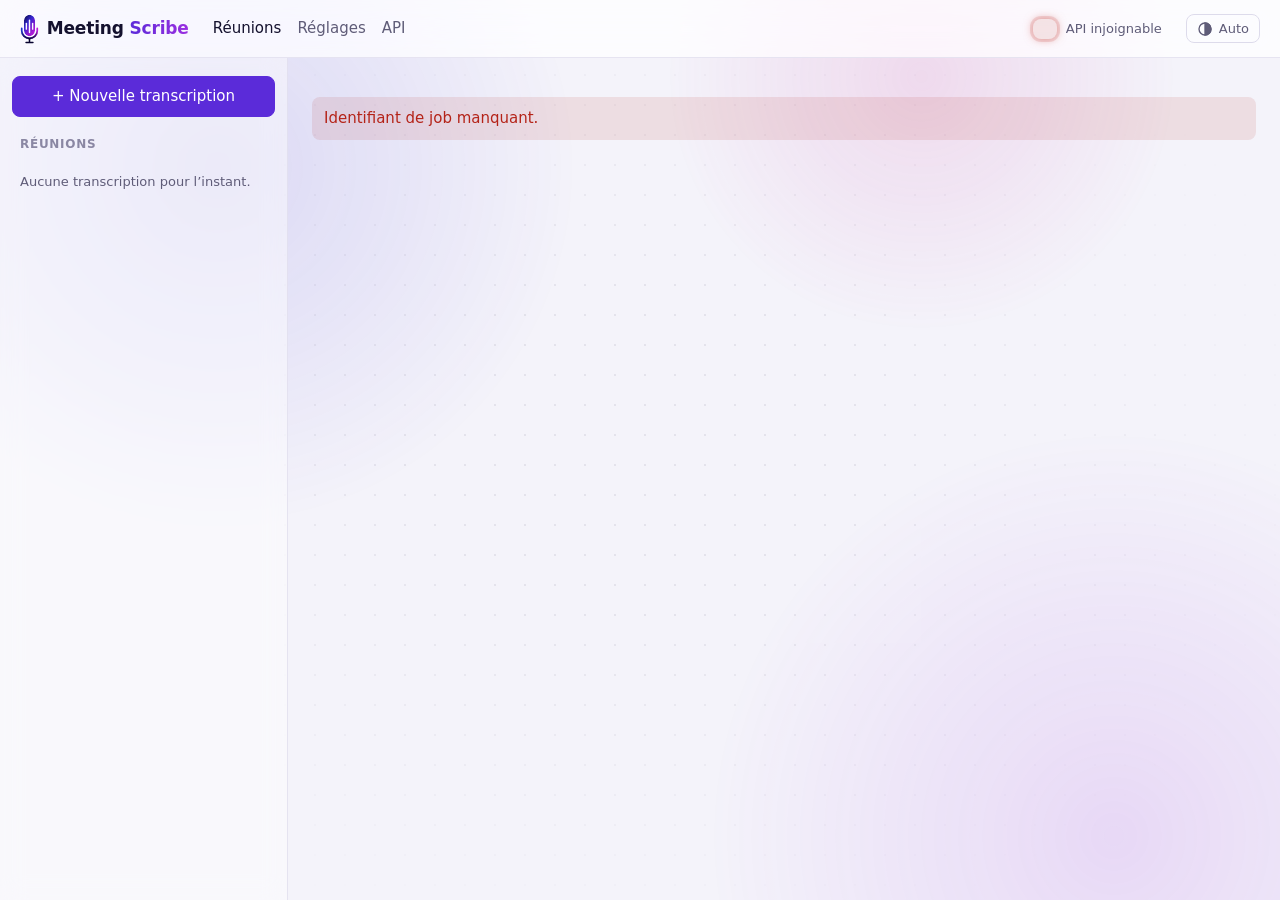
==== commit 3b36c9b1: "Interface : retours sur la refonte - menu Réunions conservé dans l'en-tête - accueil : titre de page" ====
--- a/web/job.html
+++ b/web/job.html
@@ -360,6 +360,7 @@
     <button class="menu-toggle" type="button" @click="navOpen = !navOpen" aria-label="Réunions" x-html="ICONS.menu"></button>
     <a class="brand" href="./"><img class="brand-logo" src="logo-mark.svg" alt=""><span>Meeting <span class="brand-accent">Scribe</span></span></a>
     <nav>
+      <a href="./" class="active">Réunions</a>
       <a href="settings.html">Réglages</a>
       <a href="docs" target="_blank">API</a>
     </nav>
@@ -521,6 +522,25 @@
                 <input type="number" min="1" max="30" style="width:90px" placeholder="auto" x-model="rediarizeCount">
                 <button @click="rediarize()">Relancer la diarisation</button>
               </div>
+            </div>
+          </details>
+
+          <!-- Transcript (replié par défaut) -->
+          <details class="card section" x-show="completed">
+            <summary>
+              <h2>Transcript</h2>
+              <span class="hint">Markdown horodaté, regroupé par intervenant</span>
+            </summary>
+            <div class="section-body">
+              <div class="row" style="margin-bottom:12px">
+                <a class="btn primary" :href="apiUrl(`jobs/${id}/transcript.md`, { download: 'true' })">Télécharger .md</a>
+                <button @click="copyTranscript()">Copier</button>
+                <a class="btn" :href="apiUrl(`jobs/${id}/transcript.json`)" target="_blank">JSON</a>
+                <span class="spacer"></span>
+                <span class="hint">Cliquez sur un horodatage pour écouter le passage.</span>
+              </div>
+              <details class="frontmatter"><summary>En-tête YAML</summary><pre><code x-text="transcriptHeader"></code></pre></details>
+              <div class="markdown" x-html="transcriptHtml" @click="seek($event)"></div>
             </div>
           </details>
 
@@ -625,25 +645,6 @@
               </template>
             </div>
           </details>
-
-          <!-- Transcript (replié par défaut) -->
-          <details class="card section" x-show="completed">
-            <summary>
-              <h2>Transcript</h2>
-              <span class="hint">Markdown horodaté, regroupé par intervenant</span>
-            </summary>
-            <div class="section-body">
-              <div class="row" style="margin-bottom:12px">
-                <a class="btn primary" :href="apiUrl(`jobs/${id}/transcript.md`, { download: 'true' })">Télécharger .md</a>
-                <button @click="copyTranscript()">Copier</button>
-                <a class="btn" :href="apiUrl(`jobs/${id}/transcript.json`)" target="_blank">JSON</a>
-                <span class="spacer"></span>
-                <span class="hint">Cliquez sur un horodatage pour écouter le passage.</span>
-              </div>
-              <details class="frontmatter"><summary>En-tête YAML</summary><pre><code x-text="transcriptHeader"></code></pre></details>
-              <div class="markdown" x-html="transcriptHtml" @click="seek($event)"></div>
-            </div>
-          </details>
         </div>
       </template>
 
--- a/web/style.css
+++ b/web/style.css
@@ -261,7 +261,7 @@
 }
 details.section > summary::-webkit-details-marker { display: none; }
 details.section > summary h2 { margin: 0; }
-details.section > summary .hint { overflow: hidden; text-overflow: ellipsis; white-space: nowrap; }
+details.section > summary .hint { min-width: 0; overflow: hidden; text-overflow: ellipsis; white-space: nowrap; }
 details.section > summary::after {
   content: "";
   flex: none;
@@ -277,6 +277,7 @@
 details.section > .section-body { padding: 0 20px 20px; }
 
 h1 { font-size: 22px; margin: 0 0 4px; overflow-wrap: anywhere; }
+.page-sub { margin-bottom: 16px; }
 .meta { color: var(--muted); font-size: 14px; display: flex; flex-wrap: wrap; gap: 4px 16px; }
 
 /* --- Formulaires -------------------------------------------------------------------------------- */
@@ -301,7 +302,8 @@
 .grid.cols-3 { grid-template-columns: repeat(auto-fit, minmax(160px, 1fr)); }
 .stack { display: flex; flex-direction: column; gap: 12px; }
 .options { display: grid; grid-template-columns: 1fr 1fr; gap: 12px 24px; margin-top: 20px; }
-.options textarea { min-height: 96px; }
+.options .grow { flex: 1; display: flex; flex-direction: column; }
+.options .grow textarea { flex: 1; min-height: 96px; }
 .row { display: flex; gap: 8px; align-items: center; flex-wrap: wrap; }
 .spacer { flex: 1; }
 
@@ -321,6 +323,19 @@
 }
 button:hover, .btn:hover { border-color: var(--muted); }
 button.primary, .btn.primary { background: var(--accent); border-color: var(--accent); color: var(--accent-contrast); }
+button.cta {
+  padding: 10px 26px;
+  border: 0;
+  border-radius: 10px;
+  background: linear-gradient(120deg, #4b44e6 0%, #9a3be6 55%, #d44ae8 100%);
+  color: #fff;
+  font-weight: 600;
+  box-shadow: 0 8px 28px rgb(154 59 230 / 35%);
+  transition: box-shadow .15s, transform .1s;
+}
+button.cta:hover { box-shadow: 0 10px 34px rgb(154 59 230 / 50%); }
+button.cta:active { transform: scale(.98); }
+button.cta:disabled { box-shadow: none; }
 button.danger { color: var(--err); }
 button:disabled { opacity: .5; cursor: default; }
 button.small, .btn.small { padding: 4px 10px; font-size: 13px; }
@@ -352,6 +367,10 @@
 th { font-size: 13px; color: var(--muted); font-weight: 500; }
 tr:last-child td { border-bottom: 0; }
 .table-wrap { overflow-x: auto; }
+table.system th { width: 1%; white-space: nowrap; padding-right: 24px; }
+.versions { display: flex; flex-wrap: wrap; gap: 4px 18px; font-size: 13px; color: var(--muted); }
+.versions > span { white-space: nowrap; }
+.versions code { color: var(--text); }
 
 .badge {
   display: inline-block;
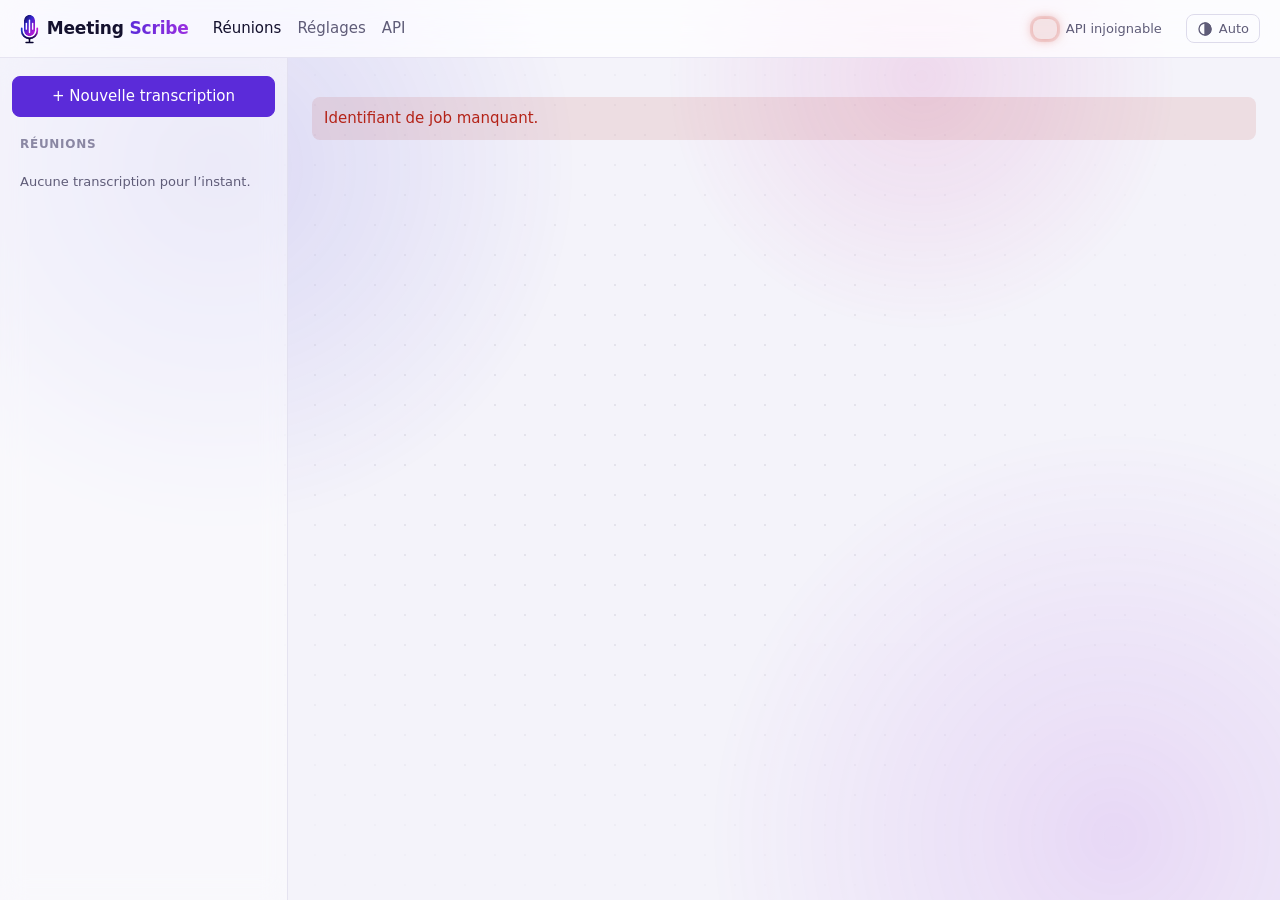
==== commit a23b4a71: "Merge feature/reglages-llm : LLM choisi dans l'interface et par l'API" ====
--- a/web/job.html
+++ b/web/job.html
@@ -39,6 +39,7 @@
         // Comptes rendus
         prompts: [],
         ollama: { models: [], default_model: "" },
+        apiModels: [],
         llmApi: { configured: false, model: null },
         summaries: [],
         selectedSummary: null,
@@ -261,7 +262,7 @@
             this.summaryForm.prompt_id = prompts.length ? prompts[0].id : "";
             this.ollama = sys.ollama;
             this.llmApi = sys.llm_api;
-            this.summaryForm.model = sys.ollama.default_model;
+            this.summaryForm.model = sys.ollama.default_model || (sys.ollama.models || [])[0] || "";
             this.setSummaries(summaries);
           } catch (e) { this.summaryError = e.message; }
         },
@@ -285,7 +286,14 @@
         },
 
         providerChanged() {
-          this.summaryForm.model = this.summaryForm.provider === "ollama" ? this.ollama.default_model : (this.llmApi.model || "");
+          if (this.summaryForm.provider === "ollama") {
+            this.summaryForm.model = this.ollama.default_model || (this.ollama.models || [])[0] || "";
+            return;
+          }
+          this.summaryForm.model = this.llmApi.model || "";
+          if (!this.apiModels.length) {
+            api("llm/models?provider=openai").then((r) => { this.apiModels = r.models; }).catch(() => {});
+          }
         },
 
         async generateSummary() {
@@ -564,7 +572,7 @@
                   <div>
                     <label>Fournisseur</label>
                     <select x-model="summaryForm.provider" @change="providerChanged()">
-                      <option value="ollama">Ollama (local)</option>
+                      <option value="ollama">Ollama</option>
                       <option value="openai" :disabled="!llmApi.configured">API compatible OpenAI</option>
                     </select>
                   </div>
@@ -576,7 +584,10 @@
                       </select>
                     </template>
                     <template x-if="summaryForm.provider !== 'ollama'">
-                      <input type="text" x-model="summaryForm.model">
+                      <div>
+                        <input type="text" list="api-models" x-model="summaryForm.model">
+                        <datalist id="api-models"><template x-for="m in apiModels" :key="m"><option :value="m"></option></template></datalist>
+                      </div>
                     </template>
                   </div>
                 </div>
--- a/web/style.css
+++ b/web/style.css
@@ -13,10 +13,10 @@
   --ok: #1d7a46;
   --warn: #9a6200;
   --err: #b42318;
-  /* Voyants : teintes désaturées, comme dans la vidéo de présentation */
-  --led-ok: #3fae74;
-  --led-busy: #c8902a;
-  --led-err: #c9463d;
+  /* Voyants : teintes franches, lisibles d'un coup d'œil */
+  --led-ok: #1e9e4f;
+  --led-busy: #d99200;
+  --led-err: #d97a72;
   --led-idle: #b9b6cc;
   /* Halos du fond (couleurs de la vidéo de présentation) */
   --halo-1: #3b2fd6;
@@ -49,9 +49,9 @@
     --ok: #4cc47f;
     --warn: #e0a93a;
     --err: #f97066;
-    --led-ok: #5cc48c;
-    --led-busy: #e3b04b;
-    --led-err: #ef6b61;
+    --led-ok: #2fbf68;
+    --led-busy: #f2a900;
+    --led-err: #bd2217;
     --led-idle: #4a4760;
     --halo-opacity: .30;
     --dots: rgb(255 255 255 / 6%);
@@ -77,9 +77,9 @@
   --ok: #4cc47f;
   --warn: #e0a93a;
   --err: #f97066;
-  --led-ok: #5cc48c;
-  --led-busy: #e3b04b;
-  --led-err: #ef6b61;
+  --led-ok: #2fbf68;
+  --led-busy: #f2a900;
+  --led-err: #bd2217;
   --led-idle: #4a4760;
   --halo-opacity: .30;
   --dots: rgb(255 255 255 / 6%);
@@ -176,20 +176,20 @@
 .led {
   --c: var(--led-idle);
   flex: none;
-  width: 9px;
-  height: 9px;
+  width: 10px;
+  height: 10px;
   border-radius: 50%;
-  background: radial-gradient(circle at 35% 35%, color-mix(in srgb, #fff 45%, var(--c)) 0%, var(--c) 60%);
-  box-shadow: 0 0 0 3px color-mix(in srgb, var(--c) 16%, transparent), 0 0 10px color-mix(in srgb, var(--c) 55%, transparent);
+  background: radial-gradient(circle at 35% 35%, color-mix(in srgb, #fff 22%, var(--c)) 0%, var(--c) 55%);
+  box-shadow: 0 0 0 3px color-mix(in srgb, var(--c) 22%, transparent), 0 0 12px color-mix(in srgb, var(--c) 75%, transparent);
 }
 .led.ready { --c: var(--led-ok); }
 .led.busy { --c: var(--led-busy); animation: led-pulse 2.4s ease-in-out infinite; }
 .led.error { --c: var(--led-err); }
 .led.idle { box-shadow: none; }
-.led.sm { width: 7px; height: 7px; box-shadow: 0 0 6px color-mix(in srgb, var(--c) 50%, transparent); }
+.led.sm { width: 8px; height: 8px; box-shadow: 0 0 7px color-mix(in srgb, var(--c) 70%, transparent); }
 .led.sm.idle { box-shadow: none; }
 @keyframes led-pulse {
-  50% { box-shadow: 0 0 0 5px color-mix(in srgb, var(--c) 8%, transparent), 0 0 4px color-mix(in srgb, var(--c) 30%, transparent); opacity: .75; }
+  50% { box-shadow: 0 0 0 5px color-mix(in srgb, var(--c) 12%, transparent), 0 0 5px color-mix(in srgb, var(--c) 45%, transparent); }
 }
 
 /* --- Mise en page : barre latérale + contenu ---------------------------------------------------- */
@@ -365,7 +365,7 @@
 table { width: 100%; border-collapse: collapse; }
 th, td { text-align: left; padding: 10px 8px; border-bottom: 1px solid var(--border); vertical-align: middle; }
 th { font-size: 13px; color: var(--muted); font-weight: 500; }
-tr:last-child td { border-bottom: 0; }
+tr:last-child th, tr:last-child td { border-bottom: 0; }
 .table-wrap { overflow-x: auto; }
 table.system th { width: 1%; white-space: nowrap; padding-right: 24px; }
 .versions { display: flex; flex-wrap: wrap; gap: 4px 18px; font-size: 13px; color: var(--muted); }
@@ -394,6 +394,11 @@
 
 .error { color: var(--err); background: color-mix(in srgb, var(--err) 10%, transparent); padding: 10px 12px; border-radius: 8px; }
 .hint { color: var(--muted); font-size: 13px; }
+.hint code, label code { font-size: 12px; }
+.subhead { margin: 0 0 10px; font-size: 15px; }
+.subhead small { color: var(--muted); font-weight: 400; }
+.ok-text { color: var(--ok); font-size: 13px; }
+.err-text { color: var(--err); font-size: 13px; overflow-wrap: anywhere; }
 
 /* --- Frise des intervenants --------------------------------------------------------------------- */
 
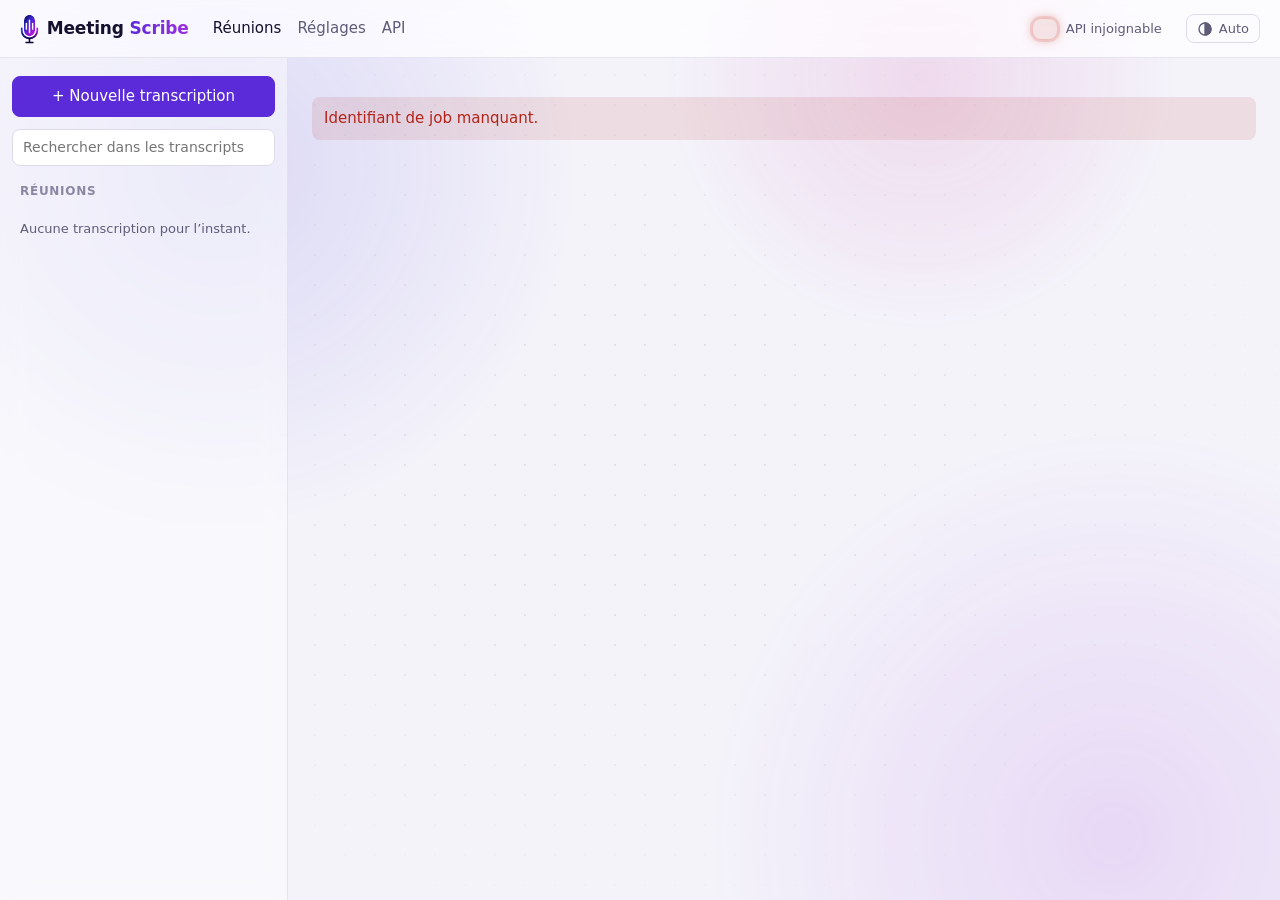
==== commit c376c57f: "Recherche : champ dans la barre latérale, passage surligné dans le transcript Les résultats remplace" ====
--- a/web/job.html
+++ b/web/job.html
@@ -28,6 +28,11 @@
         playing: null,
         sampleAudio: null,
         transcript: "",
+        // Arrivée depuis la recherche (?q=…&t=…) : termes surlignés dans le transcript, passage visé
+        highlightTerms: searchTerms(new URLSearchParams(location.search).get("q")),
+        highlightAt: new URLSearchParams(location.search).get("t"),
+        highlightCount: 0,
+        highlightScrolled: false,
         transcriptHeader: "",
         transcriptHtml: "",
         editing: false,
@@ -152,7 +157,35 @@
             this.transcriptHeader = header;
             this.transcriptHtml = renderMarkdown(body).replace(TS_PATTERN,
               (m, h, mi, s) => `<a href="#" class="ts" data-t="${+h * 3600 + +mi * 60 + +s}">${m}</a>`);
+            this.applyHighlight();
           } catch (e) { this.error = e.message; }
+        },
+
+        // Surligne les termes recherchés (à chaque rendu du transcript) ; la première fois, ouvre la
+        // section et fait défiler jusqu'à la première occurrence du passage visé
+        applyHighlight() {
+          if (!this.highlightTerms.length) return;
+          this.$nextTick(() => {
+            const section = document.querySelector("details.transcript-section");
+            if (!section) return;
+            const marks = markTerms(section.querySelector(".markdown"), this.highlightTerms);
+            this.highlightCount = marks.length;
+            if (this.highlightScrolled) return;
+            this.highlightScrolled = true;
+            section.open = true;
+            if (!marks.length) return;
+            const anchor = this.highlightAt != null && section.querySelector(`a.ts[data-t="${Math.floor(+this.highlightAt)}"]`);
+            const target = (anchor && marks.find((m) => anchor.compareDocumentPosition(m) & Node.DOCUMENT_POSITION_FOLLOWING)) || marks[0];
+            target.classList.add("current");
+            target.scrollIntoView({ block: "center" });
+          });
+        },
+
+        clearHighlight() {
+          unmarkTerms(document.querySelector("details.transcript-section .markdown"));
+          this.highlightTerms = [];
+          this.highlightCount = 0;
+          history.replaceState(null, "", `job.html?id=${this.id}`);
         },
 
         async loadTimeline() {
@@ -381,6 +414,29 @@
   <div class="shell">
     <aside class="sidebar" :class="{ open: navOpen }">
       <a class="btn primary new" href="./">+ Nouvelle transcription</a>
+      <div class="side-search">
+        <input type="search" placeholder="Rechercher dans les transcripts" aria-label="Rechercher dans les transcripts"
+               x-model="searchQuery" @input="searchInput()" @keydown.enter.prevent="runSearch()" @keydown.escape="clearSearch()"
+               title="Tous les mots dans un même passage, sans tenir compte des accents ; &quot;entre guillemets&quot; : expression exacte">
+      </div>
+      <template x-if="searchResults || searching || searchError">
+        <div class="search-results">
+          <div class="side-title"><span x-text="searchSummary"></span></div>
+          <template x-for="r in searchResults?.items || []" :key="r.job_id">
+            <div class="search-item" :class="{ current: r.job_id === currentId }">
+              <a class="s-title" :href="searchLink(r)" :title="r.title" x-html="highlightText(r.title, r.title_highlights)"></a>
+              <span class="m-meta" x-text="`${fmtDate(r.meeting_date)} · ${r.hit_count > 1 ? r.hit_count + ' passages' : r.hit_count ? '1 passage' : 'titre'}`"></span>
+              <template x-for="h in r.hits" :key="h.start">
+                <a class="s-hit" :href="searchLink(r, h)">
+                  <span class="s-where"><span class="s-ts" x-text="h.timestamp"></span> <span x-text="h.speaker"></span></span>
+                  <span class="s-text" x-html="highlightText(h.text, h.highlights)"></span>
+                </a>
+              </template>
+            </div>
+          </template>
+        </div>
+      </template>
+      <div x-show="!(searchResults || searching || searchError)">
       <div class="side-title">Réunions <span x-show="meetingsTotal" x-text="`(${meetingsTotal})`"></span></div>
       <p class="hint" x-show="!meetings.length" style="padding:0 8px">Aucune transcription pour l’instant.</p>
       <template x-for="m in meetings" :key="m.id">
@@ -397,6 +453,7 @@
           </span>
         </a>
       </template>
+      </div>
     </aside>
     <div class="sidebar-overlay" :class="{ open: navOpen }" @click="navOpen = false"></div>
 
@@ -415,7 +472,7 @@
                     <span x-text="fmtDate(job.meeting_date || job.created_at)"></span>
                     <span x-text="fmtDuration(job.duration)"></span>
                     <span x-text="job.source_name || job.source_url"></span>
-                    <span x-text="`${job.model} · ${job.language} · ${job.device === 'cuda' ? 'GPU' : 'CPU'}`"></span>
+                    <span x-text="`${job.profile ? PROFILE_LABELS[job.profile] + ' (' + job.model + ')' : job.model} · ${job.language} · ${job.device === 'cuda' ? 'GPU' : 'CPU'}`"></span>
                   </div>
                 </div>
                 <button class="small" @click="startEdit()">Modifier</button>
@@ -444,6 +501,7 @@
                     <span class="hint" x-text="`${Math.round(job.progress)} %`"></span>
                   </div>
                 </template>
+                <p class="hint" x-show="active && job.progress_detail" x-text="job.progress_detail" style="margin:6px 0 0"></p>
                 <p class="hint" x-show="job.queue_position" x-text="`Position dans la file : ${job.queue_position}`"></p>
               </div>
             </template>
@@ -534,7 +592,7 @@
           </details>
 
           <!-- Transcript (replié par défaut) -->
-          <details class="card section" x-show="completed">
+          <details class="card section transcript-section" x-show="completed">
             <summary>
               <h2>Transcript</h2>
               <span class="hint">Markdown horodaté, regroupé par intervenant</span>
@@ -548,6 +606,10 @@
                 <span class="hint">Cliquez sur un horodatage pour écouter le passage.</span>
               </div>
               <details class="frontmatter"><summary>En-tête YAML</summary><pre><code x-text="transcriptHeader"></code></pre></details>
+              <p class="search-hint hint" x-show="highlightTerms.length">
+                <span x-text="highlightCount ? `Recherche : ${highlightCount} occurrence${highlightCount > 1 ? 's' : ''} surlignée${highlightCount > 1 ? 's' : ''}` : 'Recherche : aucune occurrence dans le transcript'"></span>
+                <button class="small" type="button" @click="clearHighlight()">Effacer le surlignage</button>
+              </p>
               <div class="markdown" x-html="transcriptHtml" @click="seek($event)"></div>
             </div>
           </details>
--- a/web/style.css
+++ b/web/style.css
@@ -524,3 +524,20 @@
   .speakers-grid { grid-template-columns: 1fr; }
   .hide-sm { display: none; }
 }
+
+/* --- Recherche dans les transcripts (barre latérale, surlignage) ------------------------------- */
+
+.side-search { margin: -6px 0 16px; }
+.side-search input { width: 100%; padding: 7px 10px; border: 1px solid var(--border); border-radius: 8px; background: var(--surface); color: var(--text); font: inherit; font-size: 14px; }
+.search-item { padding: 8px 10px; border-radius: 9px; border: 1px solid transparent; margin-bottom: 4px; }
+.search-item.current { background: color-mix(in srgb, var(--accent) 8%, transparent); border-color: color-mix(in srgb, var(--accent) 20%, transparent); }
+.search-item .s-title { display: block; font-size: 14px; font-weight: 500; color: var(--text); text-decoration: none; overflow: hidden; text-overflow: ellipsis; white-space: nowrap; }
+.search-item .s-title:hover { color: var(--accent); }
+.search-item .m-meta { display: block; font-size: 12px; color: var(--muted); }
+.s-hit { display: block; margin-top: 6px; padding: 5px 7px; border-radius: 7px; color: var(--text); text-decoration: none; font-size: 12.5px; line-height: 1.45; }
+.s-hit:hover { background: color-mix(in srgb, var(--surface-2) 75%, transparent); }
+.s-hit .s-where { display: block; font-size: 11.5px; color: var(--muted); }
+.s-hit .s-ts { font-family: ui-monospace, monospace; }
+mark { background: color-mix(in srgb, var(--accent) 22%, transparent); color: inherit; border-radius: 3px; padding: 0 1px; }
+mark.current { background: color-mix(in srgb, var(--accent) 45%, transparent); outline: 2px solid color-mix(in srgb, var(--accent) 55%, transparent); }
+.search-hint { display: flex; align-items: center; gap: 8px; flex-wrap: wrap; margin: 0 0 10px; }
